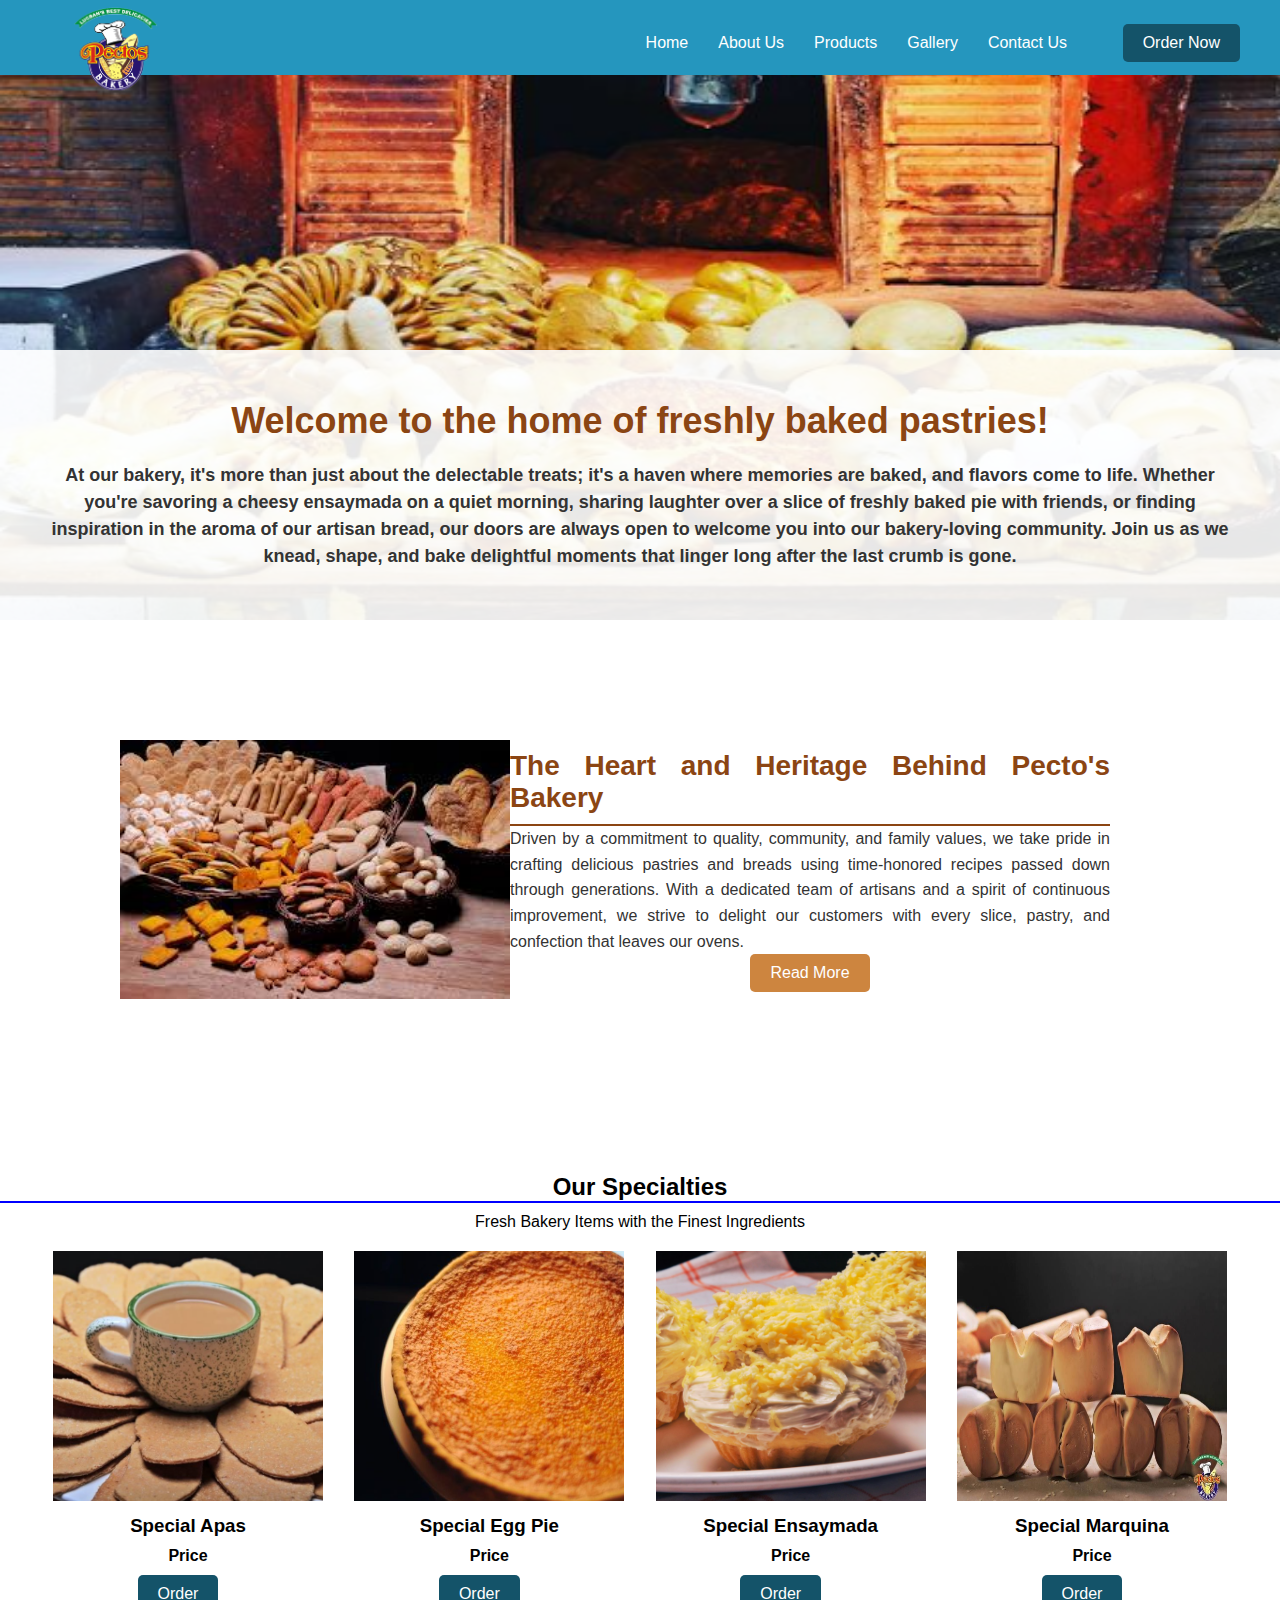
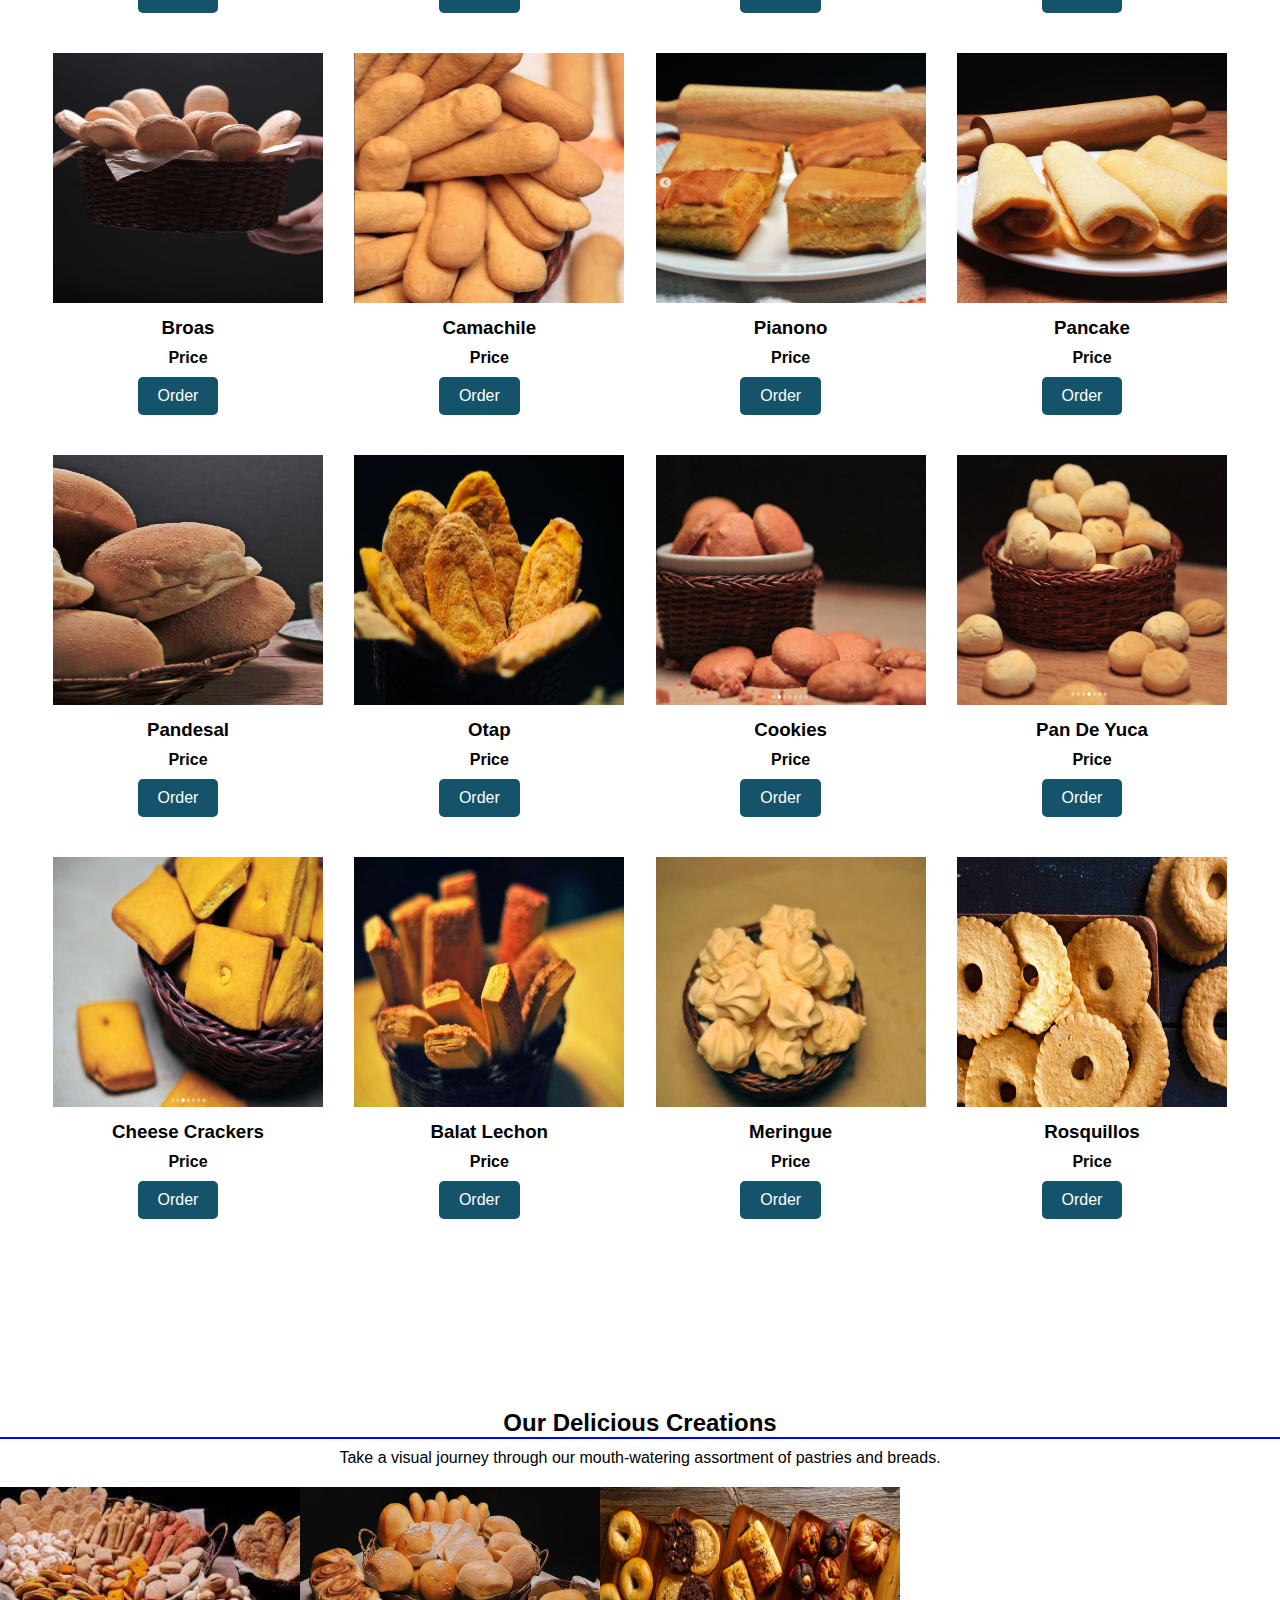
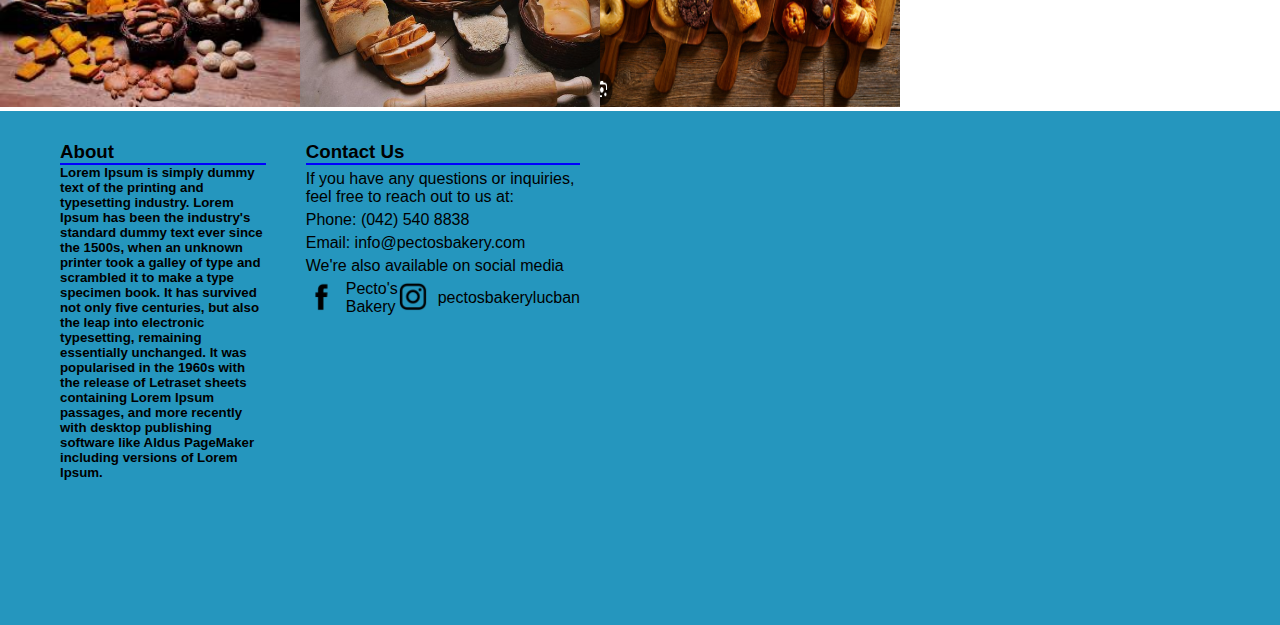
==== index.html @ ceca290e "1st Commit" ====
<!DOCTYPE html>
<html>
    <head>
        <link rel="stylesheet" href="index.css">
        <title>Pecto's Bakery</title>
    </head>

    <body>
        <div id="nav-bar">
            <div class="logo">
                <img src="img/logo.png" alt="logo">
            </div>

            <div class="nav-links">
                <ul class="icons">
                    <li><a href="#">Home</a></li>
                    <li><a href="#">About Us</a></li>
                    <li><a href="#">Products</a></li>
                    <li><a href="#">Gallery</a></li>
                    <li><a href="#">Contact Us</a></li>
                </ul>
            </div>

            <button>Order Now</button>

        </div>

        <div class="background">
            <img src="img/bread-bg.png" alt="front-image">
        </div>

        <div id="welcome">
            <div class="content">
                <h1>Welcome to the home of freshly baked pastries!</h1>
                <h4>At our bakery, it's more than just about the delectable treats; 
                    it's a haven where memories are baked, and flavors come to life. 
                    Whether you're savoring a cheesy ensaymada on a quiet morning, 
                    sharing laughter over a slice of freshly baked pie with friends, 
                    or finding inspiration in the aroma of our artisan bread, our 
                    doors are always open to welcome you into our bakery-loving 
                    community. Join us as we knead, shape, and bake delightful moments 
                    that linger long after the last crumb is gone.
                </h4>
            </div>
        </div>

        <div id="AboutUs">
            <div class="image">
                <img src="img/2image.jpeg">
            </div>

            <div class="message">
                <h1>The Heart and Heritage Behind Pecto's Bakery</h1>
                <p>Driven by a commitment to quality, community, and 
                    family values, we take pride in crafting delicious 
                    pastries and breads using time-honored recipes 
                    passed down through generations. With a dedicated 
                    team of artisans and a spirit of continuous 
                    improvement, we strive to delight our customers 
                    with every slice, pastry, and confection that 
                    leaves our ovens.<p>

                <button>Read More</button>
            </div>
        </div>

        <div id="products">
            <div class="product-header">
                <center><h2>Our Specialties</h2>
                <h4>Fresh Bakery Items with the Finest Ingredients</h4></center>
            </div>

            <div id="items">
                <div class="row1">
                    <div class="item1">
                        <img src="img/Apas.png">
                        <h3>Special Apas</h3>
                        <h4>Price</h4>
                        <button>Order</button>
                    </div>
                    <div class="item2">
                        <img src="img/Egg Pie.png">
                        <h3>Special Egg Pie</h3>
                        <h4>Price</h4>
                        <button>Order</button>
                    </div>
                    <div class="item3">
                        <img src="img/Ensaymada.png">
                        <h3>Special Ensaymada</h3>
                        <h4>Price</h4>
                        <button>Order</button>
                    </div>
                    <div class="item4">
                        <img src="img/Marquina.png">
                        <h3>Special Marquina</h3>
                        <h4>Price</h4>
                        <button>Order</button>
                    </div>
                </div>
                <div class="row2">
                    <div class="item1">
                        <img src="img/Broas.png">
                        <h3>Broas</h3>
                        <h4>Price</h4>
                        <button>Order</button>
                    </div>
                    <div class="item2">
                        <img src="img/Camachile.png">
                        <h3>Camachile</h3>
                        <h4>Price</h4>
                        <button>Order</button>
                    </div>
                    <div class="item3">
                        <img src="img/Pianono.png">
                        <h3>Pianono</h3>
                        <h4>Price</h4>
                        <button>Order</button>
                    </div>
                    <div class="item4">
                        <img src="img/Pancake.png">
                        <h3>Pancake</h3>
                        <h4>Price</h4>
                        <button>Order</button>
                    </div>
                </div>
                <div class="row3">
                    <div class="item1">
                        <img src="img/Pandesal.png">
                        <h3>Pandesal</h3>
                        <h4>Price</h4>
                        <button>Order</button>
                    </div>
                    <div class="item2">
                        <img src="img/biscuit1.png">
                        <h3>Otap</h3>
                        <h4>Price</h4>
                        <button>Order</button>
                    </div>
                    <div class="item3">
                        <img src="img/crackers1.png">
                        <h3>Cookies</h3>
                        <h4>Price</h4>
                        <button>Order</button>
                    </div>
                    <div class="item4">
                        <img src="img/crackers3.png">
                        <h3>Pan De Yuca</h3>
                        <h4>Price</h4>
                        <button>Order</button>
                    </div>
                </div>
                <div class="row4">
                    <div class="item1">
                        <img src="img/crackers2.png">
                        <h3>Cheese Crackers</h3>
                        <h4>Price</h4>
                        <button>Order</button>
                    </div>
                    <div class="item2">
                        <img src="img/crackers4.png">
                        <h3>Balat Lechon</h3>
                        <h4>Price</h4>
                        <button>Order</button>
                    </div>
                    <div class="item3">
                        <img src="img/Meringue.png">
                        <h3>Meringue</h3>
                        <h4>Price</h4>
                        <button>Order</button>
                    </div>
                    <div class="item4">
                        <img src="img/Rosquillos.png">
                        <h3>Rosquillos</h3>
                        <h4>Price</h4>
                        <button>Order</button>
                    </div>
                </div>
            </div>
        </div>

        <div id="gallery">
            <div class="gallery-header">
                <center><h2>Our Delicious Creations</h2>
                <p>Take a visual journey through our mouth-watering assortment of pastries and breads.</p></center>
            </div>

            <div class="categories">
                <div class="buiscuits and crackers">
                    <img src="img/2image.jpeg">
                </div>

                <div class="bread">
                    <img src="img/bread2.png">
                </div>

                <div class="desserts">
                    <img src="img/desserts.png">
                </div>
            </div>
        </div>

        <div id="footer">
            <div class="About">
                <h3>About</h3>
                <h5>Lorem Ipsum is simply dummy text of the printing 
                and typesetting industry. Lorem Ipsum has been the 
                industry's standard dummy text ever since the 1500s, 
                when an unknown printer took a galley of type and 
                scrambled it to make a type specimen book. It has 
                survived not only five centuries, but also the leap 
                into electronic typesetting, remaining essentially 
                unchanged. It was popularised in the 1960s with the 
                release of Letraset sheets containing Lorem Ipsum 
                passages, and more recently with desktop publishing 
                software like Aldus PageMaker including versions of 
                Lorem Ipsum.</h5>
            </div>

            <div class="Contact Us">
                <h3>Contact Us</h3>
                <p>If you have any questions or inquiries, feel 
                    free to reach out to us at:</p>
                <p>Phone: (042) 540 8838</p>
                <p>Email: info@pectosbakery.com</p>
                <p>We're also available on social media</p>

                <div class="social">
                    <a href="https://www.facebook.com/pectosbakery" alt="facebook"><img src="img/facebook icon.png"></a><a href="https://www.facebook.com/pectosbakery">Pecto's Bakery</a></p>
                    <a href="https://www.instagram.com/pectosbakerylucban/?hl=en" alt="instagram"><img src="img/instagram.png"></a> <a href="https://www.instagram.com/pectosbakerylucban/?hl=en">pectosbakerylucban</a></p>
                </div>
            </div>

            <div class="map">
                <iframe src="https://www.google.com/maps/embed?pb=!1m18!1m12!1m3!1d4002.955696627939!2d121.551927338538!3d14.11438869432623!2m3!1f0!2f0!3f0!3m2!1i1024!2i768!4f13.1!3m3!1m2!1s0x33bd53f5f956fd83%3A0xaf7ed935b3c90896!2sPecto&#39;s%20Bakery!5e0!3m2!1sen!2sph!4v1712140628207!5m2!1sen!2sph" width="600" height="450" style="border:0;" allowfullscreen="" loading="lazy" referrerpolicy="no-referrer-when-downgrade"></iframe>
            </div>
        </div>
        
    </body>
</html>
---- index.css ----
* {
    margin: 0;
    padding: 0;
    box-sizing: border-box;
}

body {
    font-family: Arial, sans-serif;
}

/*navigation section*/
#nav-bar {
    position: fixed;
    z-index: 2;
    top: 0;
    width: 100%;
    display: flex;
    justify-content: space-between;
    align-items: center;
    padding: 20px 20px 10px;
    background-color: #2596be;
    height: 75px;
}

.logo {
    position: relative;
    z-index: 1;
}

.logo img {
    width: 90px;
    position: absolute;
    top: 50%;
    transform: translateY(-50%);
    left: 50px;
    padding-top: 10px;
}

.nav-links {
    margin-right: -600px;
}

.icons {
    list-style: none;
    display: flex;
}

.icons a {
    text-decoration: none;
    color: white;
    margin-right: 30px;
}

button {
    padding: 10px 20px;
    margin-right: 20px;
    font-size: 16px;
    background-color: #145369;
    border: none;
    border-radius: 5px;
    color: white;
    cursor: pointer;
    transition: background-color 0.3s ease;
}

button:hover {
    background-color: #041014;
}

/*1st image with its overlay*/
.background img {
    width: 1350px;
    height: 620px;

}

#welcome {
    position: relative;
    z-index: 1;
    padding: 50px;
    background-color: rgba(255, 255, 255, 0.9);
    text-align: center;
    margin-top: -274px;
}

.content h1 {
    font-size: 36px;
    color: #8B4513;
    margin-bottom: 20px;
}

.content h4 {
    font-size: 18px;
    line-height: 1.5;
    color: #333;
}




/*About Us*/
#AboutUs {
    padding: 120px;
    display: flex;
    justify-content: center;
    align-items: center;
}

.message {
    max-width: 600px;
    margin-right: 50px;
    text-align: justify;
}

.message h1 {
    color: #8B4513;
    font-size: 28px;
    border-bottom: 2px solid #8B4513;
    padding-bottom: 10px;
}

.message p {
    font-size: 16px;
    line-height: 1.6;
    color: #333;
}

.message button {
    display: block;
    margin: 0 auto;
    padding: 10px 20px;
    font-size: 16px;
    background-color: #CD853F;
    border: none;
    border-radius: 5px;
    color: white;
    cursor: pointer;
    transition: background-color 0.3s ease;
}

.message button:hover {
    background-color: #A0522D;
}

.image {
    flex: 1;
    text-align: center;
}

.image img {
    width: 100%;
    max-width: 400px;
    height: auto;
}




/* Products */
#products {
    padding: 50px 0;
}

.product-header h2{
    border-bottom: 2px solid blue;
    
}

.product-header h4 {
    padding-top: 10px;
    padding-bottom: 20px;
    font-weight: normal;
}

#items {
    max-width: 1200px;
    margin: 0 auto;
}

.row1, .row2, .row3, .row4 {
    display: flex;
    justify-content: space-between;
    margin-bottom: 40px;
}

.item1, .item2, .item3, .item4 {
    width: 23%;
    text-align: center;
}

.item1 img, .item2 img, .item3 img, .item4 img {
    width: 270px;
    height: 250px;
}

.item1 h3, .item2 h3, .item3 h3, .item4 h3,
.item1 h4, .item2 h4, .item3 h4, .item4 h4,
.item1 button, .item2 button, .item3 button, .item4 button {
    margin-top: 10px;
}

.item1 {
    margin-left: 10px;
}

.item4 {
    margin-right: 10px;
}


/*Gallery*/
.gallery-header {
    padding-top: 100px;
}

.gallery-header h2{
    border-bottom: 2px solid blue;
}

.gallery-header p{
    padding-top: 10px;
    padding-bottom: 20px;
}

.categories {
    display: flex;
}

.categories img {
    width: 300px;
    height: 220px;
}

#footer {
    display: flex;
    justify-content: space-around;
    padding: 30px 60px;
    background-color: #2596be;
    color: black;
    gap: 40px;
}

.About, .Contact {
    width: 50%;
}

.About h3, .Contact h3 {
    border-bottom: 2px solid blue;
}

.Contact p {
    margin: 5px 0;
}

.social {
    display: flex;
    align-items: center;
}

.social img {
    width: 30px;
    margin-right: 10px;
}

.social a {
    text-decoration: none;
    color: black;
}
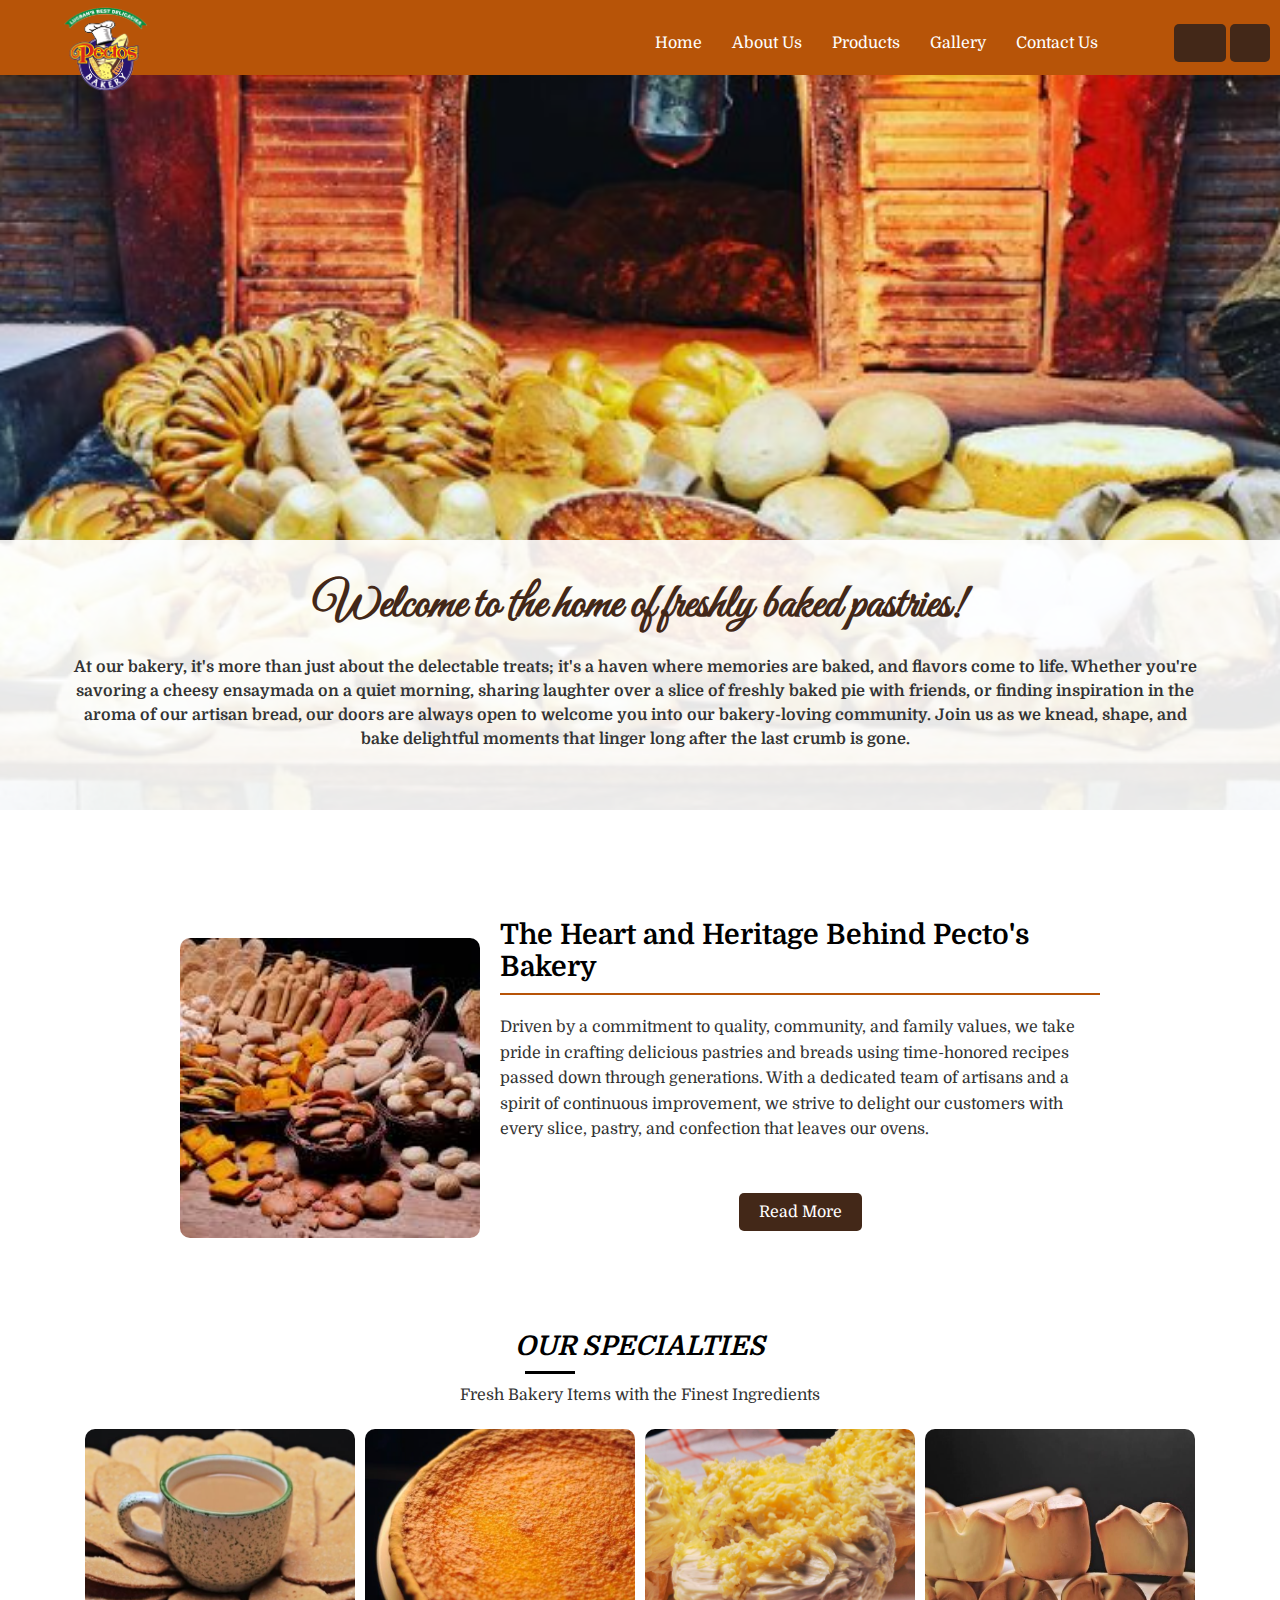
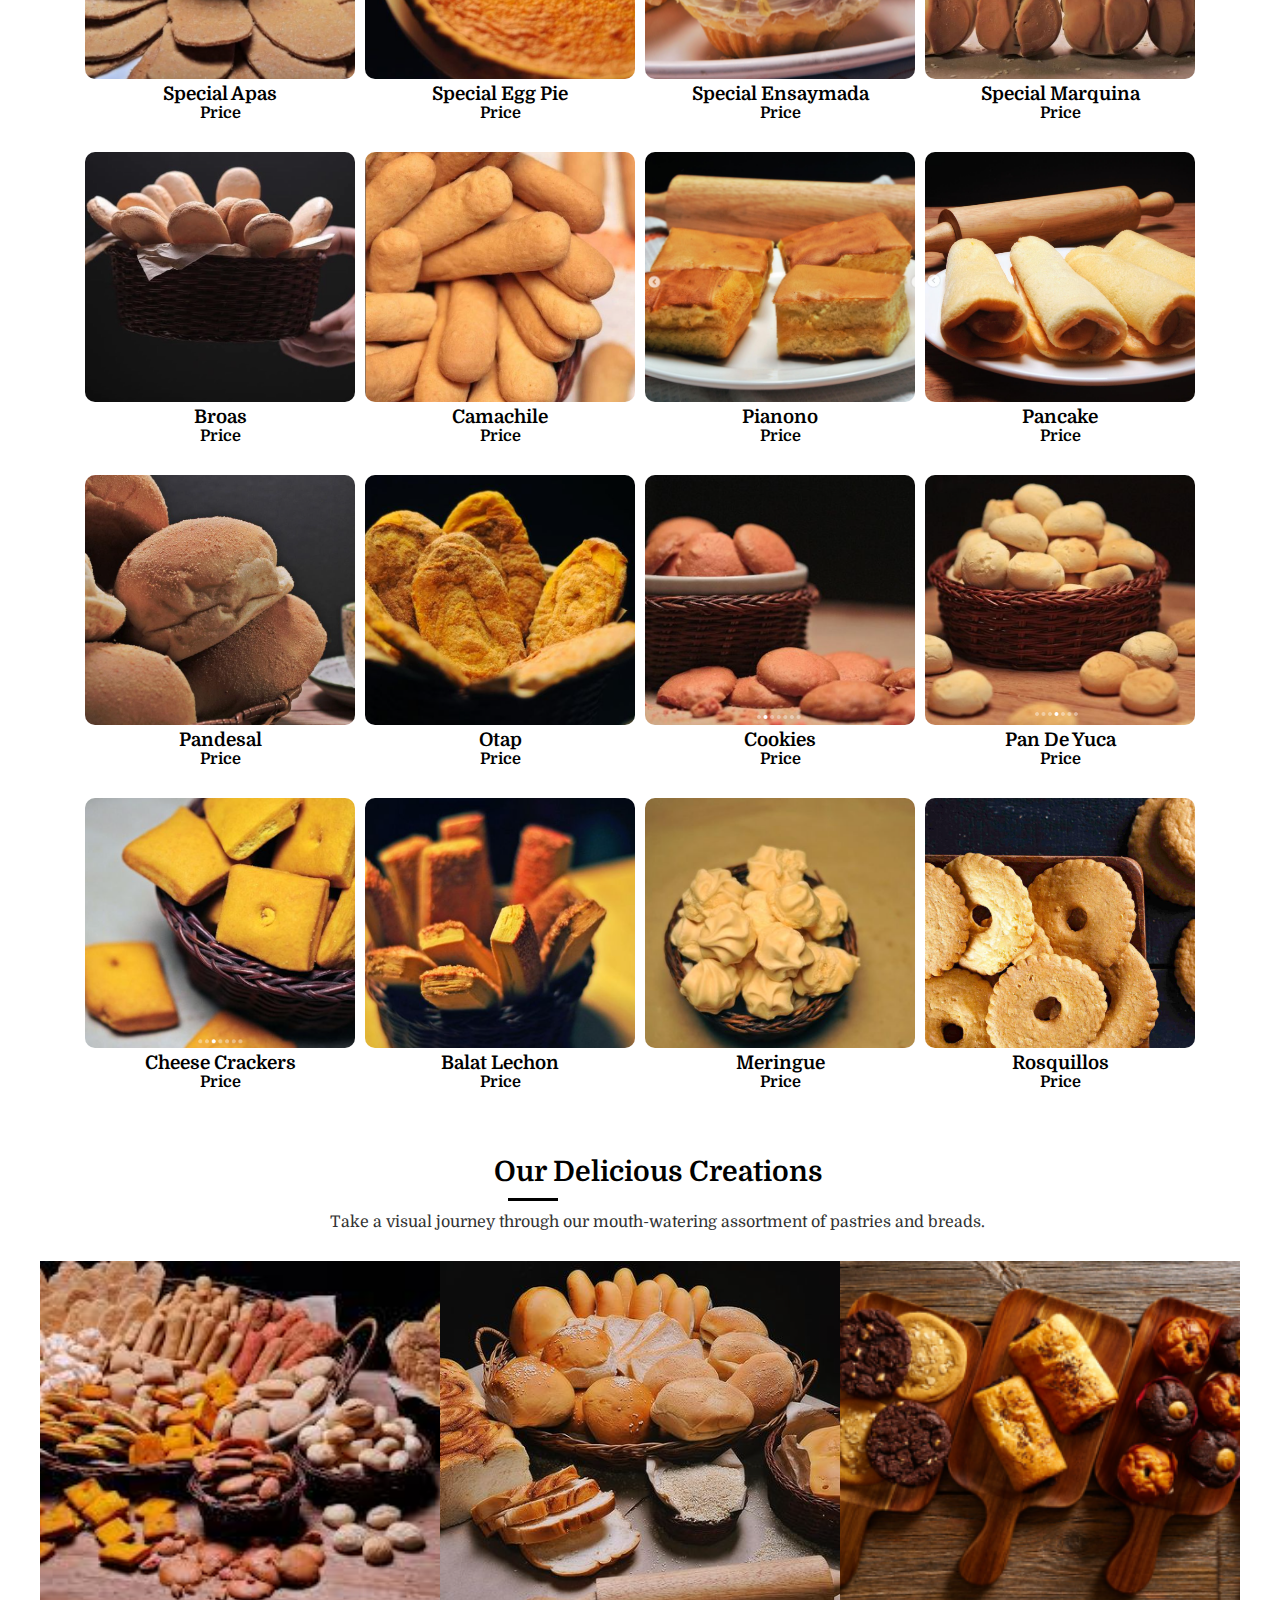
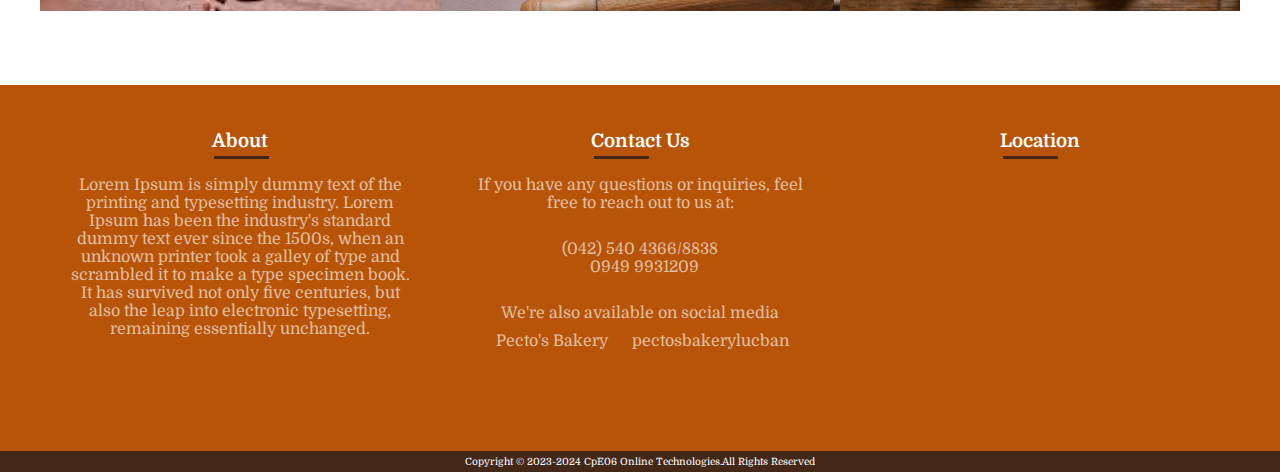
==== commit 282b5ade: "1st js" ====
--- a/index.html
+++ b/index.html
@@ -1,11 +1,30 @@
 <!DOCTYPE html>
 <html>
     <head>
+        <link rel="preconnect" href="https://fonts.googleapis.com">
+        <link rel="preconnect" href="https://fonts.gstatic.com" crossorigin>
+        <link href="https://fonts.googleapis.com/css2?family=Great+Vibes&display=swap" rel="stylesheet">
+        <link href="https://fonts.googleapis.com/css2?family=Domine:wght@400..700&family=Great+Vibes&display=swap" rel="stylesheet">
+        <script src="https://code.jquery.com/jquery-3.7.1.min.js" integrity="sha256-/JqT3SQfawRcv/BIHPThkBvs0OEvtFFmqPF/lYI/Cxo=" crossorigin="anonymous"></script>
+        <script src="main.js"></script>
+        <meta name="viewport" content="width=device-width, initial-scale=1">
+        <link rel="stylesheet" href="https://cdnjs.cloudflare.com/ajax/libs/font-awesome/6.5.2/css/all.min.css" integrity="sha512-SnH5WK+bZxgPHs44uWIX+LLJAJ9/2PkPKZ5QiAj6Ta86w+fsb2TkcmfRyVX3pBnMFcV7oQPJkl9QevSCWr3W6A==" crossorigin="anonymous" referrerpolicy="no-referrer">
         <link rel="stylesheet" href="index.css">
+        <link rel="icon" href="img/logo.png" type="image/x-icon">
         <title>Pecto's Bakery</title>
     </head>
 
     <body>
+        <div id="pop-up-container">
+            <div id="pop-up">
+                <iframe id="Iframe" src="gallery.html" title="gallery-popup"></iframe>
+            </div>
+            
+            <div class="close-button">
+                <i class="fa fa-times"></i>
+            </div>
+        </div>
+
         <div id="nav-bar">
             <div class="logo">
                 <img src="img/logo.png" alt="logo">
@@ -21,8 +40,14 @@
                 </ul>
             </div>
 
-            <button>Order Now</button>
-
+            <div class="buttons">
+                <button>
+                    <i class="fa-solid fa-cart-shopping"></i>
+                </button>
+                <button>
+                    <i class="fa fa-heart"></i>
+                </button>
+            </div>
         </div>
 
         <div class="background">
@@ -45,194 +70,317 @@
         </div>
 
         <div id="AboutUs">
-            <div class="image">
-                <img src="img/2image.jpeg">
-            </div>
-
-            <div class="message">
-                <h1>The Heart and Heritage Behind Pecto's Bakery</h1>
-                <p>Driven by a commitment to quality, community, and 
-                    family values, we take pride in crafting delicious 
-                    pastries and breads using time-honored recipes 
-                    passed down through generations. With a dedicated 
-                    team of artisans and a spirit of continuous 
-                    improvement, we strive to delight our customers 
-                    with every slice, pastry, and confection that 
-                    leaves our ovens.<p>
-
-                <button>Read More</button>
+            <div id="container-about">
+                <div class="image">
+                    <img src="img/2image.jpeg">
+                </div>
+
+                <div class="message">
+                    <h2>The Heart and Heritage Behind Pecto's Bakery</h1>
+                    <p>Driven by a commitment to quality, community, and 
+                        family values, we take pride in crafting delicious 
+                        pastries and breads using time-honored recipes 
+                        passed down through generations. With a dedicated 
+                        team of artisans and a spirit of continuous 
+                        improvement, we strive to delight our customers 
+                        with every slice, pastry, and confection that 
+                        leaves our ovens.<p>
+
+                    <button>Read More</button>
+                </div>
             </div>
         </div>
 
         <div id="products">
             <div class="product-header">
-                <center><h2>Our Specialties</h2>
+                <center><h2><i>OUR SPECIALTIES</i></h2>
                 <h4>Fresh Bakery Items with the Finest Ingredients</h4></center>
             </div>
 
             <div id="items">
-                <div class="row1">
-                    <div class="item1">
+                <ul class="Specialties">
+                    <li>
                         <img src="img/Apas.png">
                         <h3>Special Apas</h3>
                         <h4>Price</h4>
-                        <button>Order</button>
-                    </div>
-                    <div class="item2">
+                        <div class="buttons">
+                            <button>
+                                <i class="fa-solid fa-cart-shopping"></i>
+                            </button>
+                            <button>
+                                <i class="fa fa-heart"></i>
+                            </button>
+                        </div>
+                    </li>
+                    <li>
                         <img src="img/Egg Pie.png">
                         <h3>Special Egg Pie</h3>
                         <h4>Price</h4>
-                        <button>Order</button>
-                    </div>
-                    <div class="item3">
+                        <div class="buttons">
+                            <button>
+                                <i class="fa-solid fa-cart-shopping"></i>
+                            </button>
+                            <button>
+                                <i class="fa fa-heart"></i>
+                            </button>
+                        </div>
+                    </li>
+                    <li>
                         <img src="img/Ensaymada.png">
                         <h3>Special Ensaymada</h3>
                         <h4>Price</h4>
-                        <button>Order</button>
-                    </div>
-                    <div class="item4">
+                        <div class="buttons">
+                            <button>
+                                <i class="fa-solid fa-cart-shopping"></i>
+                            </button>
+                            <button>
+                                <i class="fa fa-heart"></i>
+                            </button>
+                        </div>
+                    </li>
+                    <li>
                         <img src="img/Marquina.png">
                         <h3>Special Marquina</h3>
                         <h4>Price</h4>
-                        <button>Order</button>
-                    </div>
-                </div>
-                <div class="row2">
-                    <div class="item1">
+                        <div class="buttons">
+                            <button>
+                                <i class="fa-solid fa-cart-shopping"></i>
+                            </button>
+                            <button>
+                                <i class="fa fa-heart"></i>
+                            </button>
+                        </div>
+                    </li>
+                    <li>
                         <img src="img/Broas.png">
                         <h3>Broas</h3>
                         <h4>Price</h4>
-                        <button>Order</button>
-                    </div>
-                    <div class="item2">
+                        <div class="buttons">
+                            <button>
+                                <i class="fa-solid fa-cart-shopping"></i>
+                            </button>
+                            <button>
+                                <i class="fa fa-heart"></i>
+                            </button>
+                        </div>
+                    </li>
+                    <li>
                         <img src="img/Camachile.png">
                         <h3>Camachile</h3>
                         <h4>Price</h4>
-                        <button>Order</button>
-                    </div>
-                    <div class="item3">
+                        <div class="buttons">
+                            <button>
+                                <i class="fa-solid fa-cart-shopping"></i>
+                            </button>
+                            <button>
+                                <i class="fa fa-heart"></i>
+                            </button>
+                        </div>
+                    </li>
+                    <li>
                         <img src="img/Pianono.png">
                         <h3>Pianono</h3>
                         <h4>Price</h4>
-                        <button>Order</button>
-                    </div>
-                    <div class="item4">
+                        <div class="buttons">
+                            <button>
+                                <i class="fa-solid fa-cart-shopping"></i>
+                            </button>
+                            <button>
+                                <i class="fa fa-heart"></i>
+                            </button>
+                        </div>
+                    </li>
+                    <li>
                         <img src="img/Pancake.png">
                         <h3>Pancake</h3>
                         <h4>Price</h4>
-                        <button>Order</button>
-                    </div>
-                </div>
-                <div class="row3">
-                    <div class="item1">
+                        <div class="buttons">
+                            <button>
+                                <i class="fa-solid fa-cart-shopping"></i>
+                            </button>
+                            <button>
+                                <i class="fa fa-heart"></i>
+                            </button>
+                        </div>
+                    </li>
+                    <li>
                         <img src="img/Pandesal.png">
                         <h3>Pandesal</h3>
                         <h4>Price</h4>
-                        <button>Order</button>
-                    </div>
-                    <div class="item2">
+                        <div class="buttons">
+                            <button>
+                                <i class="fa-solid fa-cart-shopping"></i>
+                            </button>
+                            <button>
+                                <i class="fa fa-heart"></i>
+                            </button>
+                        </div>
+                    </li>
+                    <li>
                         <img src="img/biscuit1.png">
                         <h3>Otap</h3>
                         <h4>Price</h4>
-                        <button>Order</button>
-                    </div>
-                    <div class="item3">
+                        <div class="buttons">
+                            <button>
+                                <i class="fa-solid fa-cart-shopping"></i>
+                            </button>
+                            <button>
+                                <i class="fa fa-heart"></i>
+                            </button>
+                        </div>
+                    </li>
+                    <li>
                         <img src="img/crackers1.png">
                         <h3>Cookies</h3>
                         <h4>Price</h4>
-                        <button>Order</button>
-                    </div>
-                    <div class="item4">
+                        <div class="buttons">
+                            <button>
+                                <i class="fa-solid fa-cart-shopping"></i>
+                            </button>
+                            <button>
+                                <i class="fa fa-heart"></i>
+                            </button>
+                        </div>
+                    </li>
+                    <li>
                         <img src="img/crackers3.png">
                         <h3>Pan De Yuca</h3>
                         <h4>Price</h4>
-                        <button>Order</button>
-                    </div>
-                </div>
-                <div class="row4">
-                    <div class="item1">
+                        <div class="buttons">
+                            <button>
+                                <i class="fa-solid fa-cart-shopping"></i>
+                            </button>
+                            <button>
+                                <i class="fa fa-heart"></i>
+                            </button>
+                        </div>
+                    </li>
+                    <li>
                         <img src="img/crackers2.png">
                         <h3>Cheese Crackers</h3>
                         <h4>Price</h4>
-                        <button>Order</button>
-                    </div>
-                    <div class="item2">
+                        <div class="buttons">
+                            <button>
+                                <i class="fa-solid fa-cart-shopping"></i>
+                            </button>
+                            <button>
+                                <i class="fa fa-heart"></i>
+                            </button>
+                        </div>
+                    </li>
+                    <li>
                         <img src="img/crackers4.png">
                         <h3>Balat Lechon</h3>
                         <h4>Price</h4>
-                        <button>Order</button>
-                    </div>
-                    <div class="item3">
+                        <div class="buttons">
+                            <button>
+                                <i class="fa-solid fa-cart-shopping"></i>
+                            </button>
+                            <button>
+                                <i class="fa fa-heart"></i>
+                            </button>
+                        </div>
+                    </li>
+                    <li>
                         <img src="img/Meringue.png">
                         <h3>Meringue</h3>
                         <h4>Price</h4>
-                        <button>Order</button>
-                    </div>
-                    <div class="item4">
+                        <div class="buttons">
+                            <button>
+                                <i class="fa-solid fa-cart-shopping"></i>
+                            </button>
+                            <button>
+                                <i class="fa fa-heart"></i>
+                            </button>
+                        </div>
+                    </li>
+                    <li>
                         <img src="img/Rosquillos.png">
                         <h3>Rosquillos</h3>
                         <h4>Price</h4>
-                        <button>Order</button>
-                    </div>
-                </div>
+                        <div class="buttons">
+                            <button>
+                                <i class="fa-solid fa-cart-shopping"></i>
+                            </button>
+                            <button>
+                                <i class="fa fa-heart"></i>
+                            </button>
+                        </div>
+                    </li>
+                </ul>
             </div>
         </div>
 
         <div id="gallery">
             <div class="gallery-header">
-                <center><h2>Our Delicious Creations</h2>
-                <p>Take a visual journey through our mouth-watering assortment of pastries and breads.</p></center>
+                <h2>Our Delicious Creations</h2>
+                <p>Take a visual journey through our mouth-watering assortment of pastries and breads.</p>
             </div>
 
             <div class="categories">
-                <div class="buiscuits and crackers">
-                    <img src="img/2image.jpeg">
-                </div>
-
-                <div class="bread">
-                    <img src="img/bread2.png">
-                </div>
-
-                <div class="desserts">
-                    <img src="img/desserts.png">
-                </div>
+                <ul class="gallery-pictures">
+                    <li id="crackers">
+                        <img src="img/2image.jpeg">
+                        <div class="crackersandbiscuits-overlay">
+                            <a>Biscuits and Crackers</a>
+                        </div>
+                    </li>
+
+                    <li id="bread">
+                        <img src="img/bread2.png">
+                        <div class="bread-overlay">
+                            <a>Breads</a>
+                        </div>
+                    </li>
+
+                    <li id="desserts">
+                        <img src="img/desserts.png">
+                        <div class="dessert-overlay">
+                            <a>Desserts</a>
+                        </div>
+                    </li>
+                </ul>
             </div>
         </div>
 
         <div id="footer">
             <div class="About">
                 <h3>About</h3>
-                <h5>Lorem Ipsum is simply dummy text of the printing 
+                <p>Lorem Ipsum is simply dummy text of the printing 
                 and typesetting industry. Lorem Ipsum has been the 
                 industry's standard dummy text ever since the 1500s, 
                 when an unknown printer took a galley of type and 
                 scrambled it to make a type specimen book. It has 
                 survived not only five centuries, but also the leap 
                 into electronic typesetting, remaining essentially 
-                unchanged. It was popularised in the 1960s with the 
-                release of Letraset sheets containing Lorem Ipsum 
-                passages, and more recently with desktop publishing 
-                software like Aldus PageMaker including versions of 
-                Lorem Ipsum.</h5>
+                unchanged.</p>
             </div>
 
             <div class="Contact Us">
                 <h3>Contact Us</h3>
                 <p>If you have any questions or inquiries, feel 
                     free to reach out to us at:</p>
-                <p>Phone: (042) 540 8838</p>
-                <p>Email: info@pectosbakery.com</p>
+                <pre><p> 
+(042) 540 4366/8838
+  0949 9931209
+               </p></pre>
                 <p>We're also available on social media</p>
 
                 <div class="social">
-                    <a href="https://www.facebook.com/pectosbakery" alt="facebook"><img src="img/facebook icon.png"></a><a href="https://www.facebook.com/pectosbakery">Pecto's Bakery</a></p>
-                    <a href="https://www.instagram.com/pectosbakerylucban/?hl=en" alt="instagram"><img src="img/instagram.png"></a> <a href="https://www.instagram.com/pectosbakerylucban/?hl=en">pectosbakerylucban</a></p>
+                    <a href="https://www.facebook.com/pectosbakery" alt="facebook"><i class="fa-brands fa-facebook"></i></a><a href="https://www.facebook.com/pectosbakery">&nbsp;Pecto's Bakery&nbsp;&nbsp;&nbsp;&nbsp;&nbsp;</a><p></p>
+                    <a href="https://www.instagram.com/pectosbakerylucban/?hl=en" alt="instagram"><i class="fa-brands fa-square-instagram"></i></a> <a href="https://www.instagram.com/pectosbakerylucban/?hl=en">&nbsp;pectosbakerylucban</a><p></p>
                 </div>
             </div>
 
             <div class="map">
+                <h3>Location</h3>
                 <iframe src="https://www.google.com/maps/embed?pb=!1m18!1m12!1m3!1d4002.955696627939!2d121.551927338538!3d14.11438869432623!2m3!1f0!2f0!3f0!3m2!1i1024!2i768!4f13.1!3m3!1m2!1s0x33bd53f5f956fd83%3A0xaf7ed935b3c90896!2sPecto&#39;s%20Bakery!5e0!3m2!1sen!2sph!4v1712140628207!5m2!1sen!2sph" width="600" height="450" style="border:0;" allowfullscreen="" loading="lazy" referrerpolicy="no-referrer-when-downgrade"></iframe>
             </div>
+        </div>
+
+        <div id="copyright">
+            <p>Copyright © 2023-2024 CpE06 Online Technologies.</p>
+            <p>All Rights Reserved</p>
         </div>
         
     </body>
--- a/index.css
+++ b/index.css
@@ -1,24 +1,67 @@
 * {
     margin: 0;
     padding: 0;
-    box-sizing: border-box;
-}
-
-body {
-    font-family: Arial, sans-serif;
+    box-sizing: border-box; 
+    font-family: "Domine", serif;
 }
 
 /*navigation section*/
+/*Gallery Pop-Up*/
+#pop-up-container {
+    display: none;
+    position: fixed;
+    top: 0;
+    left: 0;
+    width: 100%;
+    height: 100%;
+    z-index: 999;
+    background: rgba(0, 0, 0, 0.5);
+}
+#pop-up{
+    position: absolute;
+    top: 50%;
+    left: 50%;
+    transform: translate(-50%, -50%);
+    padding: 20px;
+}
+
+#pop-up > iframe{
+    height: 90vh;
+    width: 190vh;
+}
+
+.close-button > .fa {
+    color: black;
+    background-color: rgba(0, 0, 0, 0);
+    font-size: 25px;
+    padding: 7px;
+    position: absolute;
+    top: 30px;
+    right: 73px;
+}
+
+.close-button {
+    position: relative;
+}
+
+.close-button > .fa:hover {
+    color:white;
+    background-color: red;
+}
+
+
+
+/*Page*/
 #nav-bar {
     position: fixed;
-    z-index: 2;
+    z-index: 2; /*Para laging nasa front sya*/
     top: 0;
     width: 100%;
     display: flex;
     justify-content: space-between;
     align-items: center;
-    padding: 20px 20px 10px;
-    background-color: #2596be;
+    padding: 20px 10px 10px;
+    background-color:#b75408;
     height: 75px;
 }
 
@@ -30,7 +73,6 @@
 .logo img {
     width: 90px;
     position: absolute;
-    top: 50%;
     transform: translateY(-50%);
     left: 50px;
     padding-top: 10px;
@@ -53,9 +95,8 @@
 
 button {
     padding: 10px 20px;
-    margin-right: 20px;
     font-size: 16px;
-    background-color: #145369;
+    background-color: #432818;
     border: none;
     border-radius: 5px;
     color: white;
@@ -67,30 +108,58 @@
     background-color: #041014;
 }
 
+.fa-cart-shopping:before {
+    content: "\f07a";
+}
+.fa-solid {
+    font-weight: 900;
+}
+.fa-solid {
+    font-family: "Font Awesome 6 Free";
+}
+.fa, .fa-solid {
+    -moz-osx-font-smoothing: grayscale;
+    -webkit-font-smoothing: antialiased;
+    display: var(--fa-display, inline-block);
+    font-style: normal;
+    font-variant: normal;
+    line-height: 1;
+    text-rendering: auto;
+}
+
 /*1st image with its overlay*/
 .background img {
-    width: 1350px;
-    height: 620px;
-
+    width: 100%;
+    height: 90vh;
+    object-fit: cover;
 }
 
 #welcome {
     position: relative;
     z-index: 1;
-    padding: 50px;
+    padding: 35px;
     background-color: rgba(255, 255, 255, 0.9);
     text-align: center;
     margin-top: -274px;
+    padding-bottom: 10%;
+}
+
+#welcome > div>h1 {
+    font-size: 300%;
 }
 
 .content h1 {
-    font-size: 36px;
-    color: #8B4513;
+    font-family: "Great Vibes", cursive;
+    color: #432818;
     margin-bottom: 20px;
 }
 
+#welcome > div>h4 {
+    font-size: 100%;
+    padding-left: 30px;
+    padding-right: 40px;
+}
 .content h4 {
-    font-size: 18px;
     line-height: 1.5;
     color: #333;
 }
@@ -99,39 +168,64 @@
 
 
 /*About Us*/
+
+
 #AboutUs {
-    padding: 120px;
+    padding: 10px;
     display: flex;
     justify-content: center;
     align-items: center;
+}
+
+#container-about {
+    gap: 20px;
+    flex-wrap: wrap;
+    display: flex;
+    align-items: center;
+    justify-content: center;
+    margin-bottom: 30px;
+    text-align: start;
+    padding: 30px;
+}
+
+.image {
+    flex: 1;
+    text-align: center;
+}
+
+.image img {
+    width:300px;
+    height: 300px;
+    object-fit: cover;
+    border-radius: 10px;
 }
 
 .message {
     max-width: 600px;
-    margin-right: 50px;
-    text-align: justify;
-}
-
-.message h1 {
-    color: #8B4513;
+}
+
+.message h2 {
+    color: black;
     font-size: 28px;
-    border-bottom: 2px solid #8B4513;
+    border-bottom: 2px solid #b75408;
     padding-bottom: 10px;
+    
 }
 
 .message p {
     font-size: 16px;
     line-height: 1.6;
     color: #333;
+    padding-bottom: 30px;
+    padding-top: 20px;
 }
 
 .message button {
     display: block;
-    margin: 0 auto;
+    margin:auto;
     padding: 10px 20px;
     font-size: 16px;
-    background-color: #CD853F;
-    border: none;
+    background-color: #432818;  
     border-radius: 5px;
     color: white;
     cursor: pointer;
@@ -139,37 +233,38 @@
 }
 
 .message button:hover {
-    background-color: #A0522D;
-}
-
-.image {
-    flex: 1;
-    text-align: center;
-}
-
-.image img {
-    width: 100%;
-    max-width: 400px;
-    height: auto;
-}
+    background-color: black
+}
+
+
 
 
 
 
 /* Products */
-#products {
-    padding: 50px 0;
-}
-
-.product-header h2{
-    border-bottom: 2px solid blue;
-    
+/*Settings for the small line at the bottom*/
+.product-header h2 {
+    font-size: 27px;
+    padding-bottom: 5px;
+    color: black;
+    position: relative;
+}
+.product-header h2::before{
+content: "";
+display:block;
+width: 50px;
+height: 3px;
+background: black;
+position: absolute;
+bottom: -8px;
+left: 41%;
 }
 
 .product-header h4 {
-    padding-top: 10px;
+    padding-top: 20px;
     padding-bottom: 20px;
     font-weight: normal;
+    color: #333;
 }
 
 #items {
@@ -177,79 +272,210 @@
     margin: 0 auto;
 }
 
-.row1, .row2, .row3, .row4 {
-    display: flex;
-    justify-content: space-between;
+
+.Specialties{
+    flex-wrap: wrap;
+    width: 100%;
+    align-items: center;
+    list-style: none;
+    display: flex;
     margin-bottom: 40px;
-}
-
-.item1, .item2, .item3, .item4 {
-    width: 23%;
+    justify-content: center;
+}
+
+#items li {
     text-align: center;
 }
 
-.item1 img, .item2 img, .item3 img, .item4 img {
+#items img {
     width: 270px;
     height: 250px;
-}
-
-.item1 h3, .item2 h3, .item3 h3, .item4 h3,
-.item1 h4, .item2 h4, .item3 h4, .item4 h4,
-.item1 button, .item2 button, .item3 button, .item4 button {
-    margin-top: 10px;
-}
-
-.item1 {
-    margin-left: 10px;
-}
-
-.item4 {
-    margin-right: 10px;
-}
+    object-fit: cover;
+    border-radius: 10px;
+}
+
+.Specialties li {
+    padding: 5px;
+    position: relative;
+    display: inline-block;
+}
+
+.Specialties>li:hover img {
+    box-shadow: 0 0 10px rgba(0, 0, 0, 0.864);
+}
+
+.Specialties>li:hover .buttons {
+    opacity: 1;
+}
+.Specialties>li>.buttons {
+    width: 100%;
+    position: absolute;
+    top: 70%;
+    left: 50%;
+    transform: translate(-50%, -120%);
+    padding: 0 20px;
+    border: none;
+    opacity: 0;
+    cursor: pointer;
+    transition: opacity 0.3s ease;
+    z-index: 1;
+}
+
+button:hover {
+    background-color: #ffe6a7;
+    color: #b75408;
+}
+
+.Specialties h4 {
+    margin-bottom: 20px;
+}
+
+
+
+
 
 
 /*Gallery*/
 .gallery-header {
-    padding-top: 100px;
-}
-
-.gallery-header h2{
-    border-bottom: 2px solid blue;
+    padding-left: 35px;
+    text-align: center;
+}
+/*Settings for the small line at the bottom*/
+.gallery-header h2 {
+    font-size: 28px;
+    padding-bottom: 5px;
+    color: black;
+    position: relative;
+}
+.gallery-header h2::before{
+content: "";
+display:block;
+width: 50px;
+height: 3px;
+background: black;
+position: absolute;
+bottom: -8px;
+left: 38%;
 }
 
 .gallery-header p{
-    padding-top: 10px;
-    padding-bottom: 20px;
+    color: #333;
+    padding-top: 20px;
+    padding-bottom: 30px;
 }
 
 .categories {
     display: flex;
+    align-items: center;
+    justify-content: center;
+    margin: 0 auto;
+    padding-bottom: 40px;
+}
+
+.categories ul {
+    list-style: none;
+    flex-wrap: wrap;
+    position: relative;
+}
+
+.categories li {
+    position: relative;
 }
 
 .categories img {
-    width: 300px;
-    height: 220px;
-}
-
+    width: 400px;
+    height: 350px;
+    object-fit: cover;
+    margin-bottom: 30px;
+}
+
+.gallery-pictures {
+    display: flex;
+    justify-content: space-around;
+    list-style: none;
+}
+
+/*for overlay*/
+.categories li:hover::after {
+    background-color: rgba(0, 0, 0, 0.733);
+}
+.categories li::after {
+    content: "";
+    position: absolute;
+    top: 0;
+    left: 0;
+    width: 400px;
+    height: 350px;
+    background-color: rgba(0, 0, 0, 0);
+    transition: all 0.3s ease;
+    -webkit-transition: all 0.3s ease;
+}
+
+.categories li:hover a {
+    opacity: 1;
+}
+.gallery-pictures>li>div>a {
+    font-size: 150%;
+}
+.categories a {
+    position: absolute;
+    z-index: 1;
+    top: 50%;
+    left: 50%;
+    transform: translate(-50%, -50%);
+    color: white;
+    text-align: center;
+    opacity: 0;
+    transition: opacity 0.3s ease;
+    text-decoration: none;
+}
+
+
+
+/*Footer*/
 #footer {
     display: flex;
+    flex-wrap: wrap;
     justify-content: space-around;
     padding: 30px 60px;
-    background-color: #2596be;
-    color: black;
+    color: white;
+    background-color: #b75408;
+    color: rgb (225 225 225);
     gap: 40px;
-}
-
-.About, .Contact {
-    width: 50%;
-}
-
-.About h3, .Contact h3 {
-    border-bottom: 2px solid blue;
-}
-
-.Contact p {
+    text-align: center;
+}
+
+#footer > div {
+    display: flex;
+    flex-direction: column;
+    align-items: center;
+}
+
+.About, .Contact, .map iframe {
+    width: 350px;
+    height: 250px;
+}
+
+.About h3, .Contact h3, .map h3 {
+    font-weight: 900;
+    padding-top: 15px;
+    margin-bottom: 20px;
+    position: relative;
+}
+.About h3::before, .Contact h3::before, .map h3::before {
+    content: "";
+    display:block;
+    width: 55px;
+    height: 3px;
+    background: #432818;
+    position: absolute;
+    bottom: -8px;
+    left: 4%;
+}
+
+.Contact p, .About p{
     margin: 5px 0;
+    color: #ffffffa1;
 }
 
 .social {
@@ -257,12 +483,20 @@
     align-items: center;
 }
 
-.social img {
-    width: 30px;
-    margin-right: 10px;
-}
-
 .social a {
+    margin-top: 5px;
     text-decoration: none;
-    color: black;
-}
+    color: #ffffffa1;
+}
+
+
+
+
+#copyright {
+    display: flex;
+    justify-content: center;
+    padding: 5px 100px;
+    background-color: #432818;
+    color: white;
+    font-size: x-small;
+}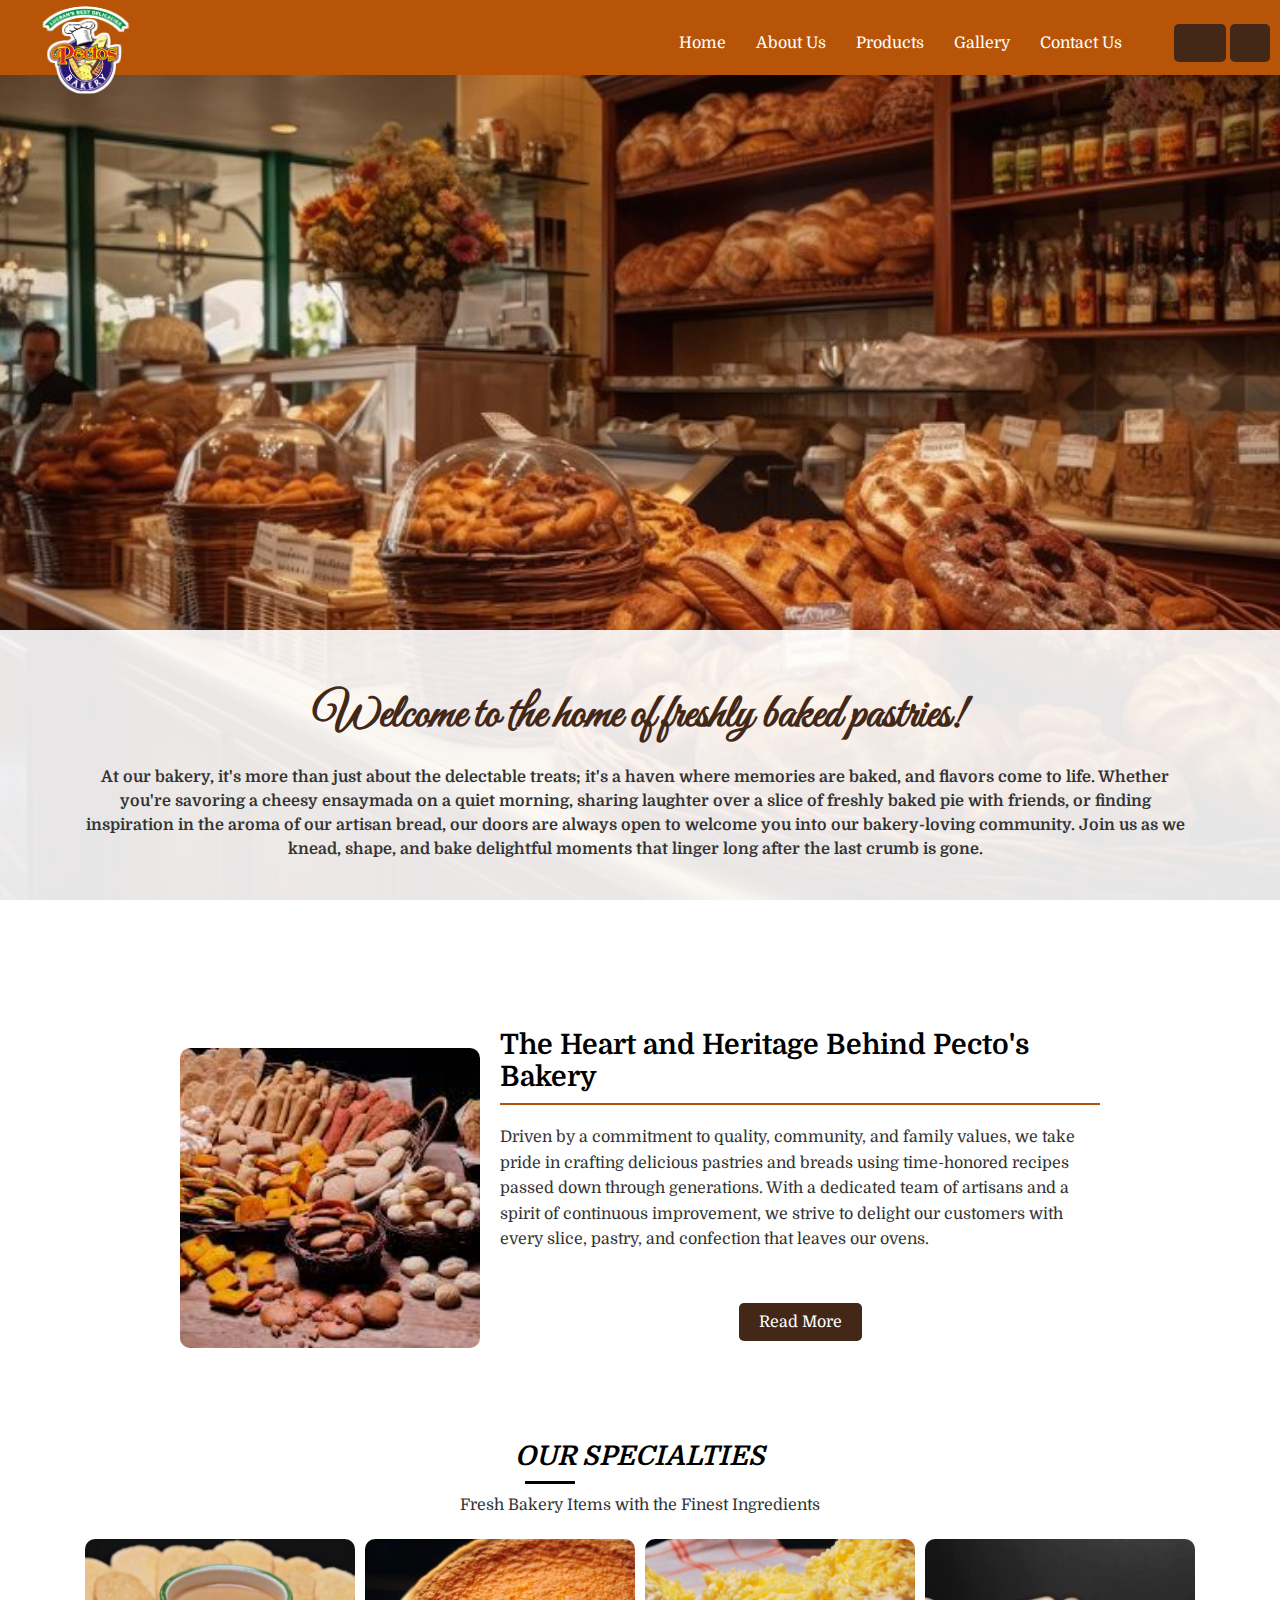
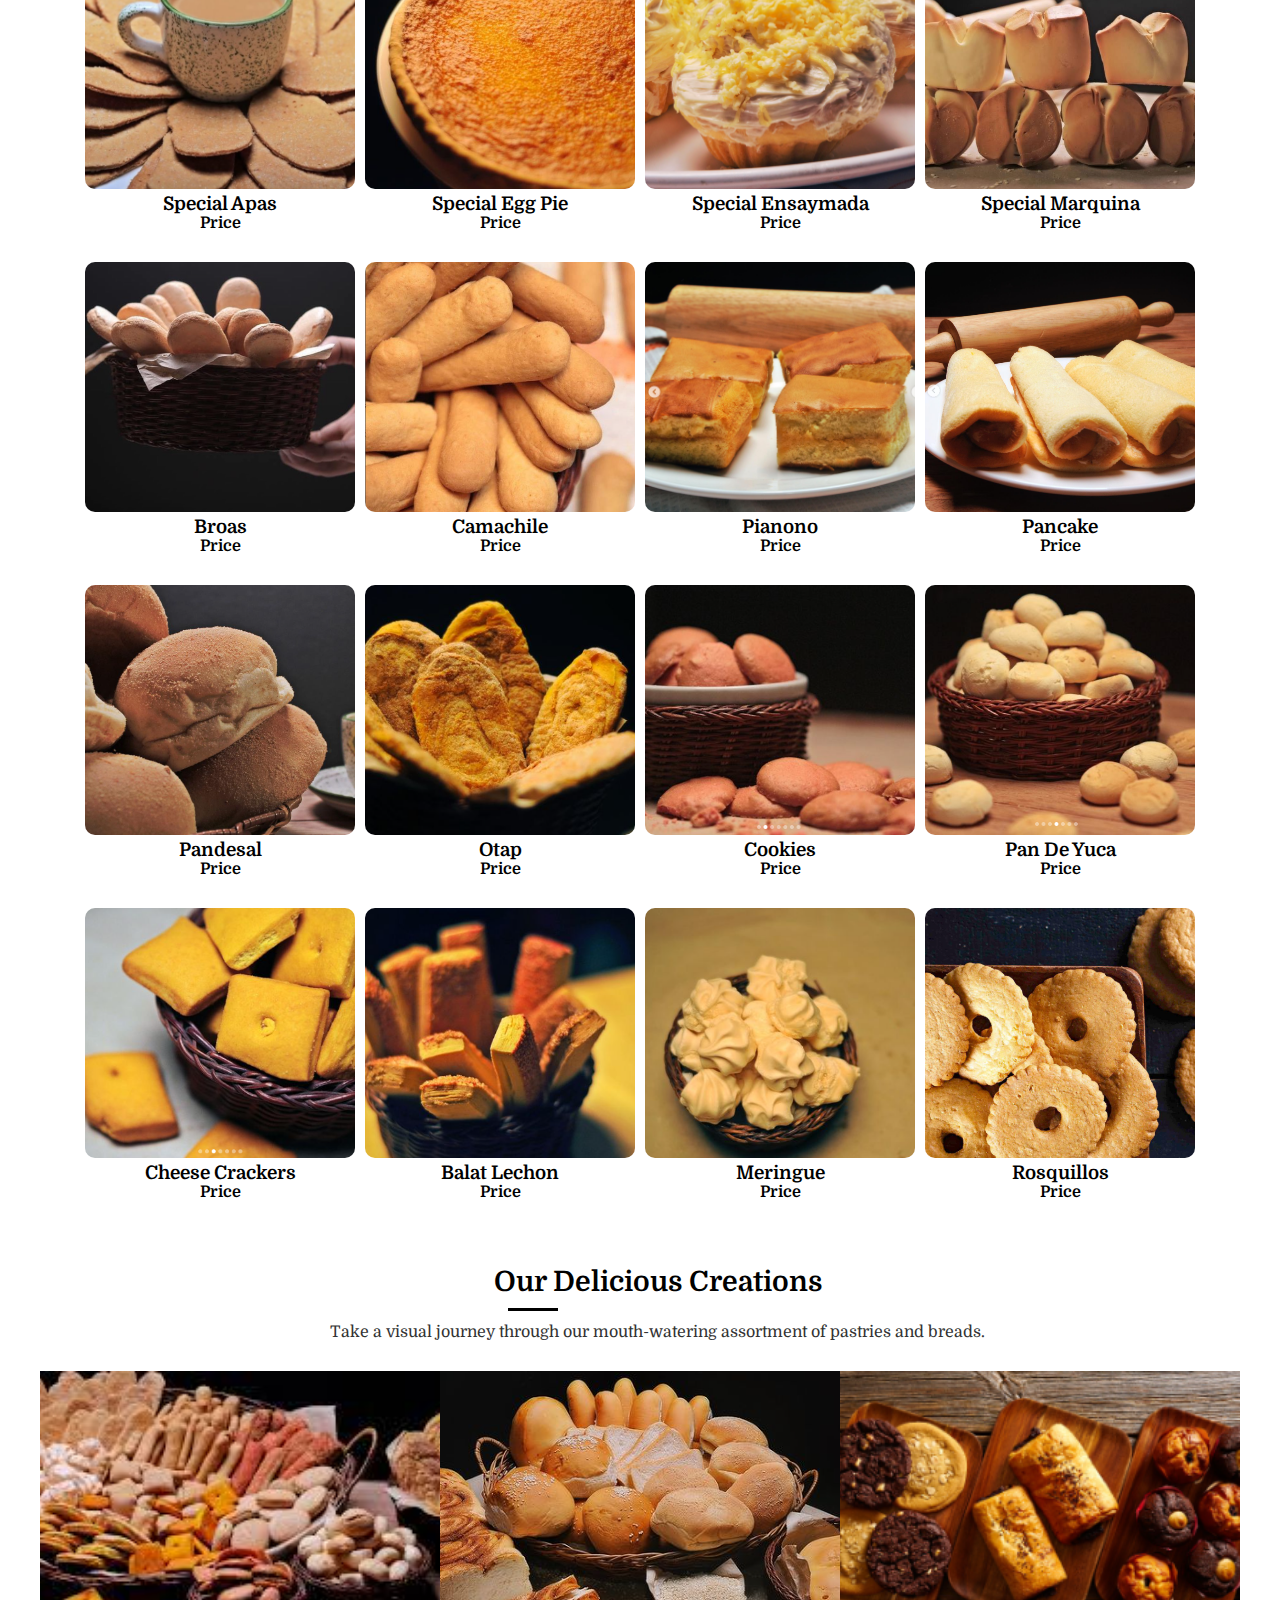
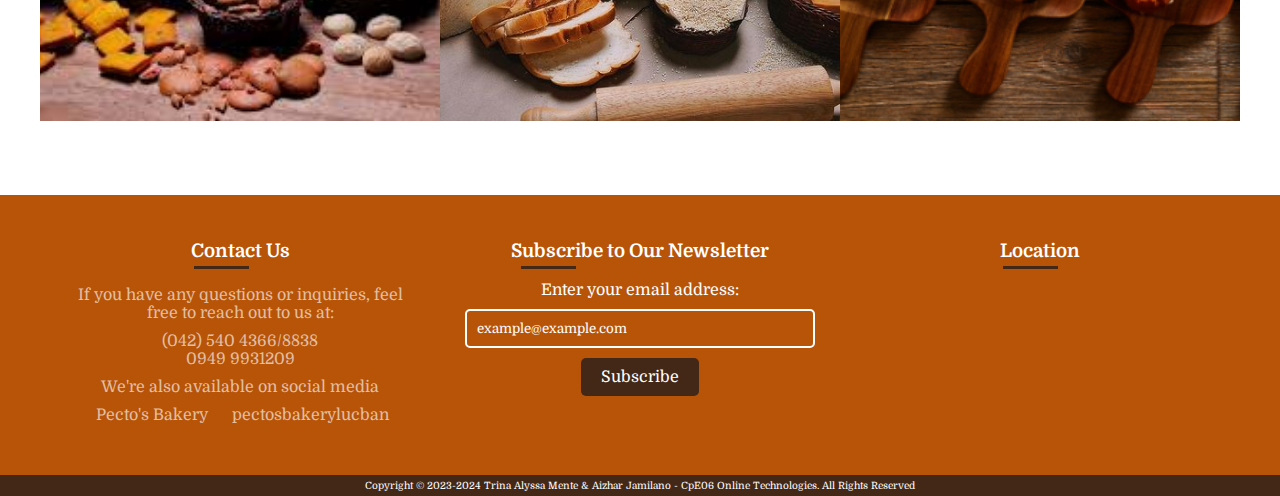
==== commit f67654e5: "malapit na" ====
--- a/index.html
+++ b/index.html
@@ -25,33 +25,51 @@
             </div>
         </div>
 
+        <div id="scroll-top">
+            <div id="arrow-up">
+                <i class="fa fa-arrow-circle-up"></i>
+            </div>
+        </div>
+
         <div id="nav-bar">
-            <div class="logo">
-                <img src="img/logo.png" alt="logo">
-            </div>
-
-            <div class="nav-links">
-                <ul class="icons">
-                    <li><a href="#">Home</a></li>
-                    <li><a href="#">About Us</a></li>
-                    <li><a href="#">Products</a></li>
-                    <li><a href="#">Gallery</a></li>
-                    <li><a href="#">Contact Us</a></li>
-                </ul>
-            </div>
+            <nav class="main-nav hamburger-menu">
+				<div id="main_menu">
+					<input id="menu-toggle" type="checkbox" />
+					<label class='menu-button-container' for="menu-toggle">
+						<div class='menu-button'>
+
+                        </div>
+						<span></span>
+					</label>
+
+                    <div class="logo">
+                        <img src="img/logo.png" alt="logo">
+                    </div>
+
+                    <div class="nav-links">
+                        <ul class="icons">
+                            <li><a id="Home">Home</a></li>
+                            <li><a id="About-us">About Us</a></li>
+                            <li><a id="Product">Products</a></li>
+                            <li><a id="Gallery">Gallery</a></li>
+                            <li><a id="Contact-us">Contact Us</a></li>
+                        </ul>
+                    </div>
+                </div>
+            </nav>
 
             <div class="buttons">
-                <button>
+                <button class="cart">
                     <i class="fa-solid fa-cart-shopping"></i>
                 </button>
-                <button>
+                <button class="fav">
                     <i class="fa fa-heart"></i>
                 </button>
             </div>
         </div>
 
         <div class="background">
-            <img src="img/bread-bg.png" alt="front-image">
+            <img src="img/Bg.jpg" alt="front-image">
         </div>
 
         <div id="welcome">
@@ -86,7 +104,7 @@
                         with every slice, pastry, and confection that 
                         leaves our ovens.<p>
 
-                    <button>Read More</button>
+                    <button id="ReadMore">Read More</button>
                 </div>
             </div>
         </div>
@@ -344,32 +362,30 @@
         </div>
 
         <div id="footer">
-            <div class="About">
-                <h3>About</h3>
-                <p>Lorem Ipsum is simply dummy text of the printing 
-                and typesetting industry. Lorem Ipsum has been the 
-                industry's standard dummy text ever since the 1500s, 
-                when an unknown printer took a galley of type and 
-                scrambled it to make a type specimen book. It has 
-                survived not only five centuries, but also the leap 
-                into electronic typesetting, remaining essentially 
-                unchanged.</p>
-            </div>
-
+            
             <div class="Contact Us">
                 <h3>Contact Us</h3>
                 <p>If you have any questions or inquiries, feel 
                     free to reach out to us at:</p>
-                <pre><p> 
-(042) 540 4366/8838
-  0949 9931209
-               </p></pre>
+                <p id="number"> 
+                    (042) 540 4366/8838<br>
+                    0949 9931209
+                </p>
                 <p>We're also available on social media</p>
-
-                <div class="social">
-                    <a href="https://www.facebook.com/pectosbakery" alt="facebook"><i class="fa-brands fa-facebook"></i></a><a href="https://www.facebook.com/pectosbakery">&nbsp;Pecto's Bakery&nbsp;&nbsp;&nbsp;&nbsp;&nbsp;</a><p></p>
-                    <a href="https://www.instagram.com/pectosbakerylucban/?hl=en" alt="instagram"><i class="fa-brands fa-square-instagram"></i></a> <a href="https://www.instagram.com/pectosbakerylucban/?hl=en">&nbsp;pectosbakerylucban</a><p></p>
+                    
+                    <div class="social">
+                        <a href="https://www.facebook.com/pectosbakery" alt="facebook"><i class="fa-brands fa-facebook"></i></a><a href="https://www.facebook.com/pectosbakery">&nbsp;Pecto's Bakery&nbsp;&nbsp;&nbsp;&nbsp;&nbsp;</a><p></p>
+                        <a href="https://www.instagram.com/pectosbakerylucban/?hl=en" alt="instagram"><i class="fa-brands fa-square-instagram"></i></a> <a href="https://www.instagram.com/pectosbakerylucban/?hl=en">&nbsp;pectosbakerylucban</a><p></p>
+                    </div>
                 </div>
+                
+            <div class="About">
+                <h3>Subscribe to Our Newsletter</h3>
+                <form action="#" method="post">
+                    <label for="email">Enter your email address:</label>
+                    <input type="email" id="email" name="email" placeholder="example@example.com" required>
+                    <input type="submit" value="Subscribe">
+                </form>
             </div>
 
             <div class="map">
@@ -379,8 +395,7 @@
         </div>
 
         <div id="copyright">
-            <p>Copyright © 2023-2024 CpE06 Online Technologies.</p>
-            <p>All Rights Reserved</p>
+            <p>Copyright © 2023-2024 Trina Alyssa Mente & Aizhar Jamilano - CpE06 Online Technologies. All Rights Reserved</p>
         </div>
         
     </body>
--- a/index.css
+++ b/index.css
@@ -49,9 +49,47 @@
     background-color: red;
 }
 
-
+#scroll-top {
+    display: inline ;
+    position: fixed;
+    top: 0;
+    left: 0;
+    z-index: 6;
+
+}
+
+#scroll-top > #arrow-up{
+    position: relative;
+    z-index: 10000000000;
+    cursor: pointer;
+}
+
+#scroll-top > #arrow-up > .fa{
+    color: black;
+    font-size: 25px;
+    padding: 7px;
+    position: absolute;
+    top: 90vh;
+    right: 10px;
+}
 
 /*Page*/
+/*navigation section*/
+.main-nav {
+    width: calc(100% - 118px);
+}
+
+
+.main-nav > div {
+    display: flex;
+    justify-content: space-between;
+}
+
+.icons {
+    display: absolute;
+    right: 0;
+}
+
 #nav-bar {
     position: fixed;
     z-index: 2; /*Para laging nasa front sya*/
@@ -65,6 +103,18 @@
     height: 75px;
 }
 
+#menu-toggle {
+    display: none;
+}
+
+.menu-button-container{
+    display: none;
+}
+
+.icons > li > a {
+    cursor: pointer;
+}
+
 .logo {
     position: relative;
     z-index: 1;
@@ -73,13 +123,16 @@
 .logo img {
     width: 90px;
     position: absolute;
+    top: 10px;
     transform: translateY(-50%);
-    left: 50px;
+    left: 30px;
     padding-top: 10px;
+    filter: drop-shadow(2px 0 0 white)         drop-shadow(0 2px 0 white)        drop-shadow(-2px 0 0 white)         drop-shadow(0 -2px 0 white);
+    -webkit-filter: drop-shadow(2px 0 0 white)         drop-shadow(0 2px 0 white)        drop-shadow(-2px 0 0 white)         drop-shadow(0 -2px 0 white);
 }
 
 .nav-links {
-    margin-right: -600px;
+    display: flex;
 }
 
 .icons {
@@ -93,7 +146,11 @@
     margin-right: 30px;
 }
 
-button {
+.icons a:hover {
+    color: #ffe6a7;
+}
+
+button, input[type="submit"] {
     padding: 10px 20px;
     font-size: 16px;
     background-color: #432818;
@@ -104,8 +161,9 @@
     transition: background-color 0.3s ease;
 }
 
-button:hover {
-    background-color: #041014;
+button:hover, input[type="submit"]:hover {
+    background-color: #ffe6a7;
+    color:#b75408;
 }
 
 .fa-cart-shopping:before {
@@ -130,14 +188,14 @@
 /*1st image with its overlay*/
 .background img {
     width: 100%;
-    height: 90vh;
-    object-fit: cover;
+    height: 100vh;
+    object-fit: cover; /*Crop the image to cover the container*/
 }
 
 #welcome {
     position: relative;
     z-index: 1;
-    padding: 35px;
+    padding: 55px;
     background-color: rgba(255, 255, 255, 0.9);
     text-align: center;
     margin-top: -274px;
@@ -148,17 +206,19 @@
     font-size: 300%;
 }
 
-.content h1 {
-    font-family: "Great Vibes", cursive;
-    color: #432818;
-    margin-bottom: 20px;
-}
-
 #welcome > div>h4 {
     font-size: 100%;
     padding-left: 30px;
     padding-right: 40px;
 }
+
+.content h1 {
+    font-family: "Great Vibes", cursive;
+    font-size: 66px;
+    color: #432818;
+    margin-bottom: 20px;
+}
+
 .content h4 {
     line-height: 1.5;
     color: #333;
@@ -437,7 +497,7 @@
     display: flex;
     flex-wrap: wrap;
     justify-content: space-around;
-    padding: 30px 60px;
+    padding: 30px 60px 0 60px;
     color: white;
     background-color: #b75408;
     color: rgb (225 225 225);
@@ -451,9 +511,14 @@
     align-items: center;
 }
 
-.About, .Contact, .map iframe {
+.About, .Contact {
     width: 350px;
     height: 250px;
+}
+
+.map iframe {
+    width: 350px;
+    height: 150px;
 }
 
 .About h3, .Contact h3, .map h3 {
@@ -473,7 +538,22 @@
     left: 4%;
 }
 
-.Contact p, .About p{
+input[type="email"] {
+    background-color: transparent;
+    width: 100%;
+    padding: 10px;
+    margin-bottom: 10px;
+    margin-top: 10px;
+    border: 2px solid white;
+    border-radius: 5px;
+    box-sizing: border-box;
+}
+
+input[type="email"]::placeholder{
+    color: white;
+}
+
+.Contact p{
     margin: 5px 0;
     color: #ffffffa1;
 }
@@ -499,4 +579,205 @@
     background-color: #432818;
     color: white;
     font-size: x-small;
-}+}
+
+
+
+
+/*MEDIA QUERIES*/
+@media screen and (max-width: 1173px) {
+    .nav-links {
+        margin: 0;
+        
+    }
+    .background img {
+        margin-top: 30px;
+    }
+    #nav-bar {
+        padding: 20px 10px 10px;
+        display: relative;
+
+    }
+    
+    #nav-bar .logo img {
+        margin-top: 10px;
+    }
+    
+    
+}
+
+@media screen and (max-width: 768px) {
+    .logo {
+        margin-left: 30px;
+        margin-bottom: -80px;
+    }
+    .nav-links>ul{
+        flex-direction: column;
+    }
+    .nav-links>ul>li{
+        padding: 5px;
+    }
+
+    .main-nav {
+        flex-direction: column;
+    }
+
+    #main_menu {
+        display: flex;
+        flex-direction: column;
+    }
+    /*1st image with its overlay*/
+    #nav-bar .nav-links{
+        
+        flex-direction: column;
+    }
+    .icons {
+        padding: 10px;
+        width: 100%;
+    }   
+    #nav-bar {
+        height: auto;
+        align-items: start
+    }
+
+    #header {
+        height: auto;
+        padding: 20px;
+    }
+
+
+    .first_list a{
+        font-size: 80%;
+    }
+
+    #main_menu > .nav-links {
+        display: flex;
+        flex-direction: column;
+        flex-wrap: wrap;
+        gap: 20px;
+    }
+
+    #main_menu  {
+        align-items: flex-start;
+    }
+    .menu-logo-burgir > #toggle {
+        display: flex;
+        flex-direction: row;
+        justify-content: space-between;
+        visibility: visible;
+    }
+    .first_list:hover.first_list ul {
+        visibility: visible;
+        position:relative;
+    
+    }
+    .with_dropdown ul {
+        position: absolute;
+        top: 0;
+    }
+    .nav-links {
+        padding-top: 10px;
+    }
+    #menu-toggle {
+        opacity: 0;
+    }
+    
+
+    .menu-button-container {
+        display: flex; 
+        align-items: center;  
+        position: absolute;
+        top: 22px;
+        left: 3%;
+        width: 26px;
+        height: 26px;
+        cursor: pointer;
+        margin-left: 10px;
+    }
+    
+    .menu-button-container > span,
+    .menu-button-container > span::before,
+    .menu-button-container > span::after {
+        display: block;
+        position: absolute;
+        width: 100%;
+        height: 3px;
+        background-color: #ffffff;
+        transition: 0.3s;
+    }
+    .menu-button-container > span::before {
+        content: '';
+        top: -8px;
+    }
+    .menu-button-container > span::after {
+        content: '';
+        top: 8px;
+    }
+    
+    .nav-links {
+        height: 0;
+        opacity: 0;
+        overflow: hidden;
+        transition: 0.3s;
+    }
+
+    #menu-toggle:checked ~ .menu-button-container > span {
+        transform: rotate(45deg);
+    }
+    
+    #menu-toggle:checked ~ .menu-button-container > span::before {
+        top: 0;
+        transform: rotate(0);
+    }
+    
+    #menu-toggle:checked ~ .menu-button-container > span::after {
+        top: 0;
+        transform: rotate(90deg);
+    }
+    
+    #menu-toggle:checked ~ .nav-links {
+        height: 100%;
+        margin-top: 150px;
+        opacity: 1;
+    }
+}
+@media screen and (max-width: 592px) {
+    .buttons{
+        display: flex;
+        flex-direction: row;
+        justify-content: center;
+        gap: 10px;
+    }
+
+    .buttons button {
+        padding: 10px 15px;
+    }
+    
+    .map iframe,
+    .gallery-pictures>li,
+    .gallery-pictures>li>*,
+    .gallery-pictures>li::after,
+    #nav-bar,
+    #AboutUs * {
+        width: 100%;
+    }
+}
+@media screen and (max-width: 425px) {
+    body {
+        font-size: 14px;
+        width: 100%;
+    }
+    .specialties {
+        flex-direction: column;
+    }
+    .specialties li {
+        width: 100%;
+    }
+
+}
+@media screen and (max-width: 311px) {
+    .About{
+        margin-bottom: 170px;
+    }
+
+}
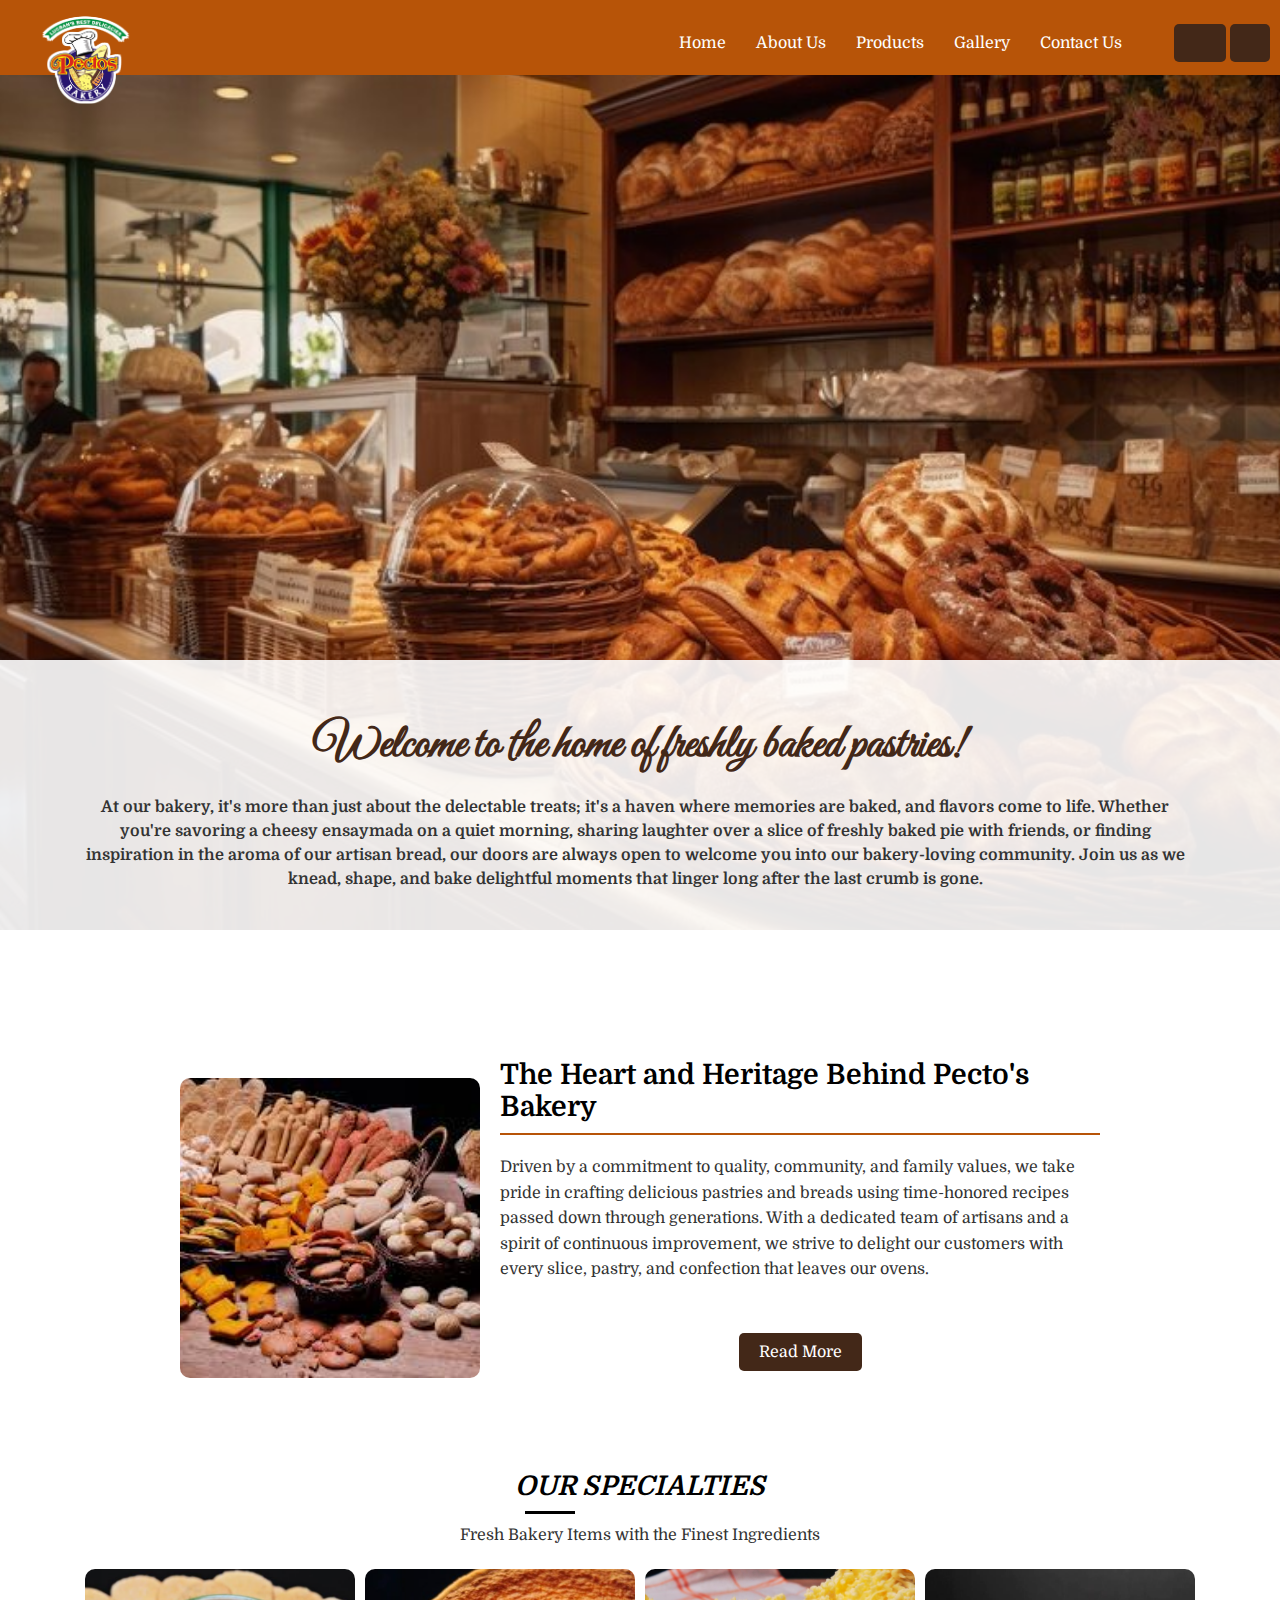
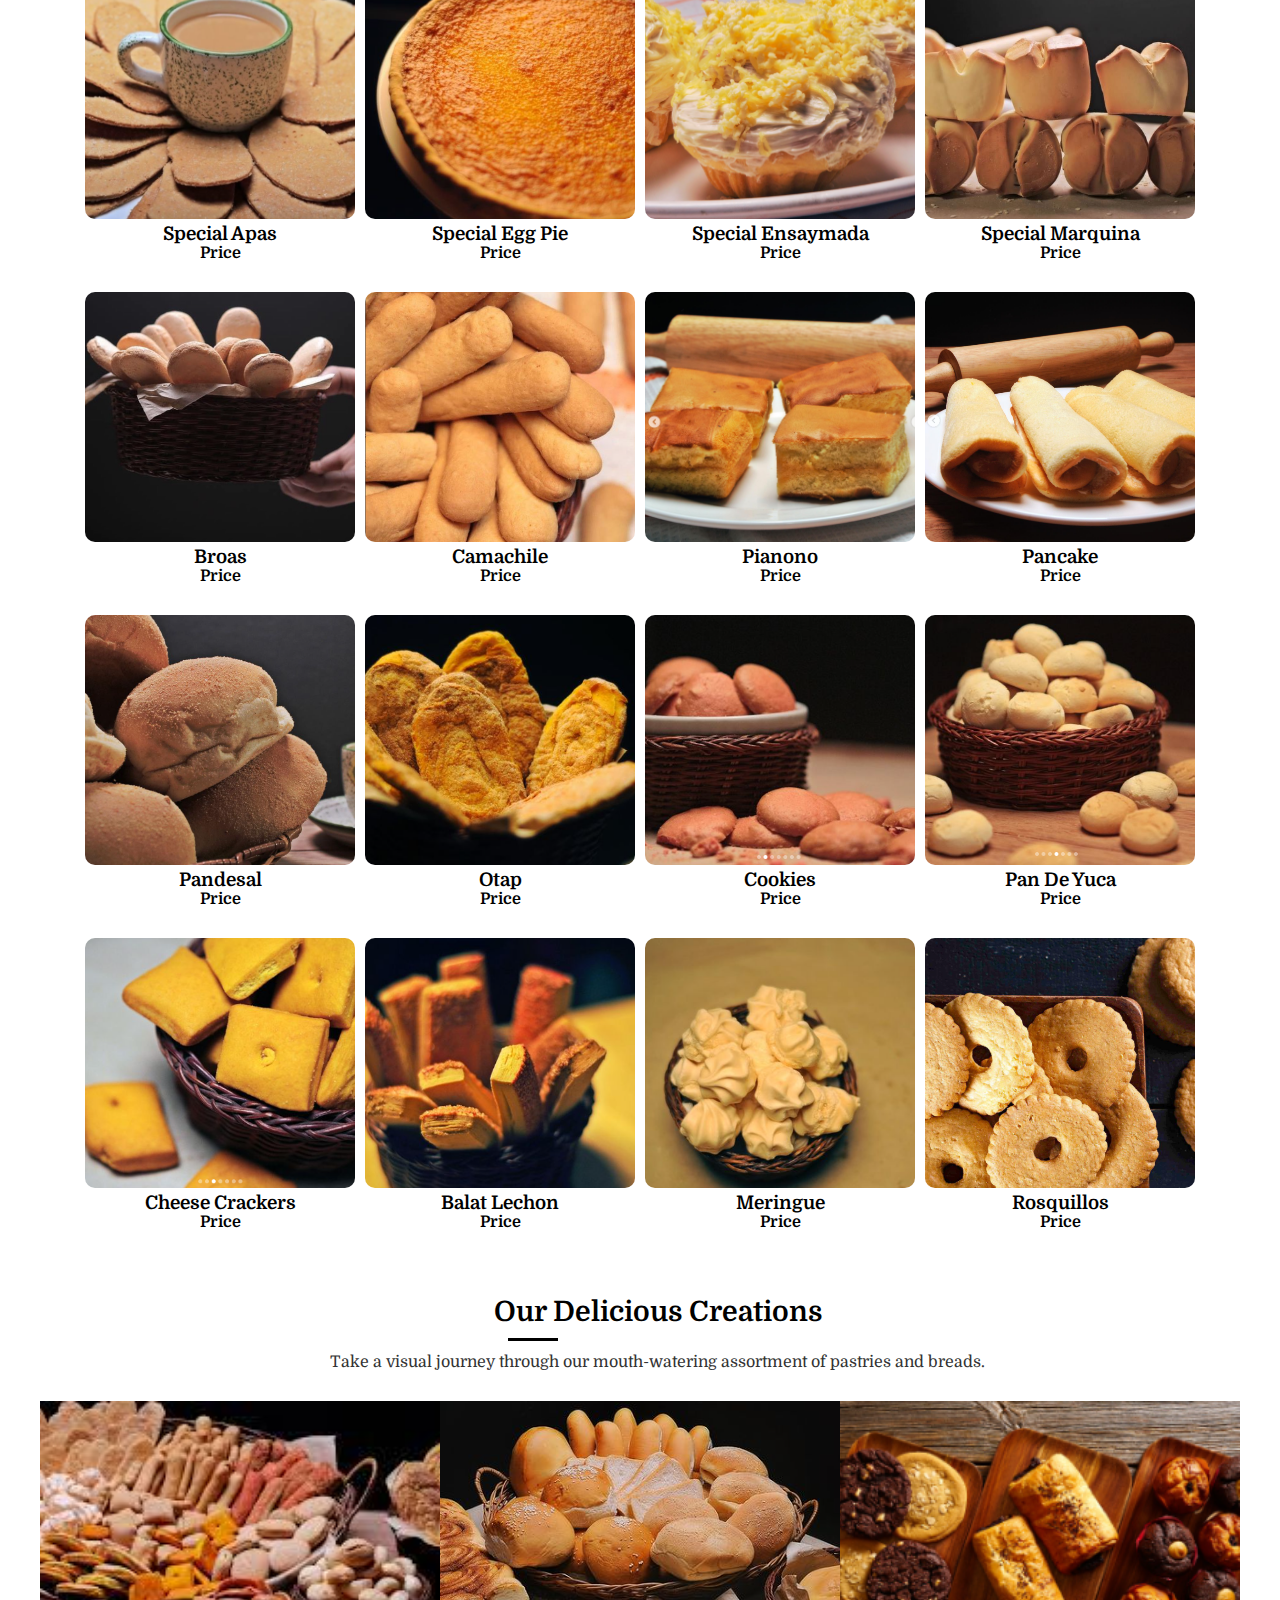
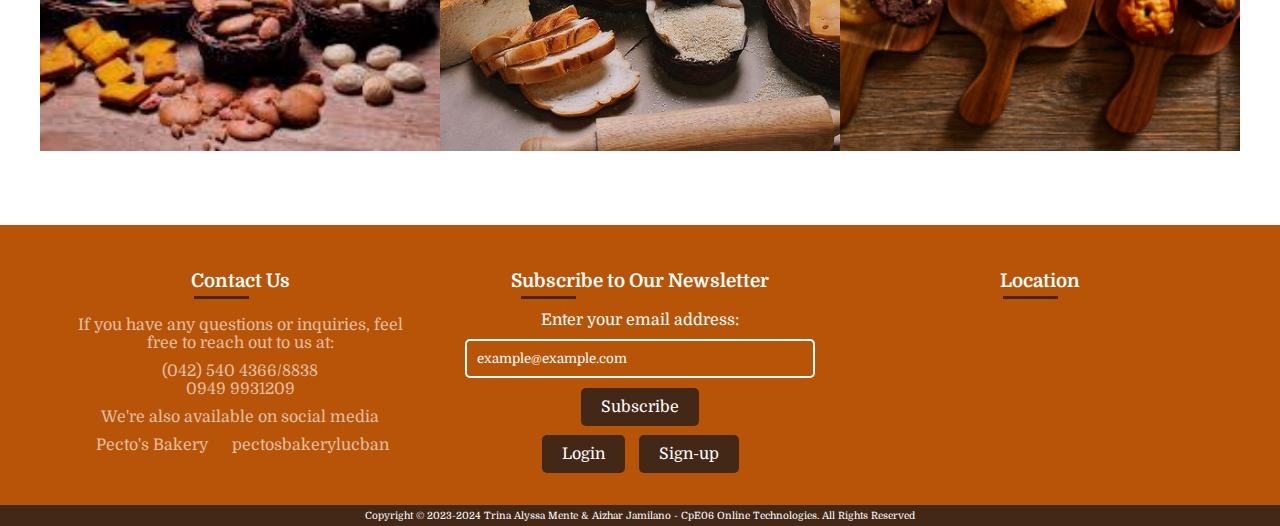
==== commit 55530b21: "with login and sign up" ====
--- a/index.html
+++ b/index.html
@@ -15,20 +15,17 @@
     </head>
 
     <body>
+        <div id="login-signUp">
+        </div>
+
         <div id="pop-up-container">
             <div id="pop-up">
-                <iframe id="Iframe" src="gallery.html" title="gallery-popup"></iframe>
+                    <div class="close-button">
+                    <iframe id="Iframe" src="gallery.html" title="gallery-popup"></iframe>
+                        <i class="fa fa-times"></i>
+                    </div>
             </div>
             
-            <div class="close-button">
-                <i class="fa fa-times"></i>
-            </div>
-        </div>
-
-        <div id="scroll-top">
-            <div id="arrow-up">
-                <i class="fa fa-arrow-circle-up"></i>
-            </div>
         </div>
 
         <div id="nav-bar">
@@ -386,6 +383,11 @@
                     <input type="email" id="email" name="email" placeholder="example@example.com" required>
                     <input type="submit" value="Subscribe">
                 </form>
+
+                <div class="login-signUp">
+                    <input type="submit" value="Login" id="loginBtn">
+                    <input type="submit" value="Sign-up" id="signUpBtn">
+                </div>
             </div>
 
             <div class="map">
--- a/index.css
+++ b/index.css
@@ -25,9 +25,15 @@
     padding: 20px;
 }
 
-#pop-up > iframe{
+#pop-up > div > iframe{
     height: 90vh;
-    width: 190vh;
+    width: 180vh;
+    border: none;
+    border-radius: 30px;
+}
+
+#pop-up > div {
+    position: relative;
 }
 
 .close-button > .fa {
@@ -36,8 +42,8 @@
     font-size: 25px;
     padding: 7px;
     position: absolute;
-    top: 30px;
-    right: 73px;
+    top: 0px;
+    right: 5px;
 }
 
 .close-button {
@@ -293,7 +299,8 @@
 }
 
 .message button:hover {
-    background-color: black
+    background-color: #ffe6a7;
+    color:#b75408;
 }
 
 
@@ -473,6 +480,7 @@
 
 .categories li:hover a {
     opacity: 1;
+    cursor: pointer;
 }
 .gallery-pictures>li>div>a {
     font-size: 150%;
@@ -553,6 +561,14 @@
     color: white;
 }
 
+.login-signUp{
+    padding-top: 9px;
+}
+
+#signUpBtn{
+    margin-left: 10px;
+}
+
 .Contact p{
     margin: 5px 0;
     color: #ffffffa1;
@@ -585,6 +601,54 @@
 
 
 /*MEDIA QUERIES*/
+
+@media screen and (max-width: 2455px) {
+    .nav-links {
+        margin: 0;
+        
+    }
+    .background img {
+        margin-top: 30px;
+    }
+    #nav-bar {
+        padding: 20px 10px 10px;
+        display: relative;
+
+    }
+    
+    #nav-bar .logo img {
+        margin-top: 10px;
+    }
+
+    #pop-up > div > iframe {
+        width: 100vh;
+    }
+    
+}
+
+@media screen and (max-width: 1321px) {
+    .nav-links {
+        margin: 0;
+        
+    }
+    .background img {
+        margin-top: 30px;
+    }
+    #nav-bar {
+        padding: 20px 10px 10px;
+        display: relative;
+
+    }
+    
+    #nav-bar .logo img {
+        margin-top: 10px;
+    }
+
+    #pop-up > div > iframe {
+        width: 100vh;
+    }
+}
+
 @media screen and (max-width: 1173px) {
     .nav-links {
         margin: 0;
@@ -602,11 +666,31 @@
     #nav-bar .logo img {
         margin-top: 10px;
     }
-    
+
+    #pop-up > div > iframe {
+        width: 100vh;
+    }
+}
+
+@media  screen and (max-width: 1093px) {
+    #pop-up > div > iframe {
+        width: 100vh;
+    }
+    
+}
+
+@media  screen and (max-width: 945px) {
+    #pop-up > div > iframe {
+        width: 80vh;
+    }
     
 }
 
 @media screen and (max-width: 768px) {
+    #pop-up > div > iframe {
+        width: 50vh;
+    }
+
     .logo {
         margin-left: 30px;
         margin-bottom: -80px;
@@ -742,6 +826,10 @@
     }
 }
 @media screen and (max-width: 592px) {
+    #pop-up > div > iframe {
+        width: 50vh;
+    }
+
     .buttons{
         display: flex;
         flex-direction: row;
@@ -762,7 +850,7 @@
         width: 100%;
     }
 }
-@media screen and (max-width: 425px) {
+@media screen and (max-width: 435px) {
     body {
         font-size: 14px;
         width: 100%;
@@ -774,6 +862,11 @@
         width: 100%;
     }
 
+    #pop-up > div > iframe {
+        width: 40vh;
+    }
+
+
 }
 @media screen and (max-width: 311px) {
     .About{
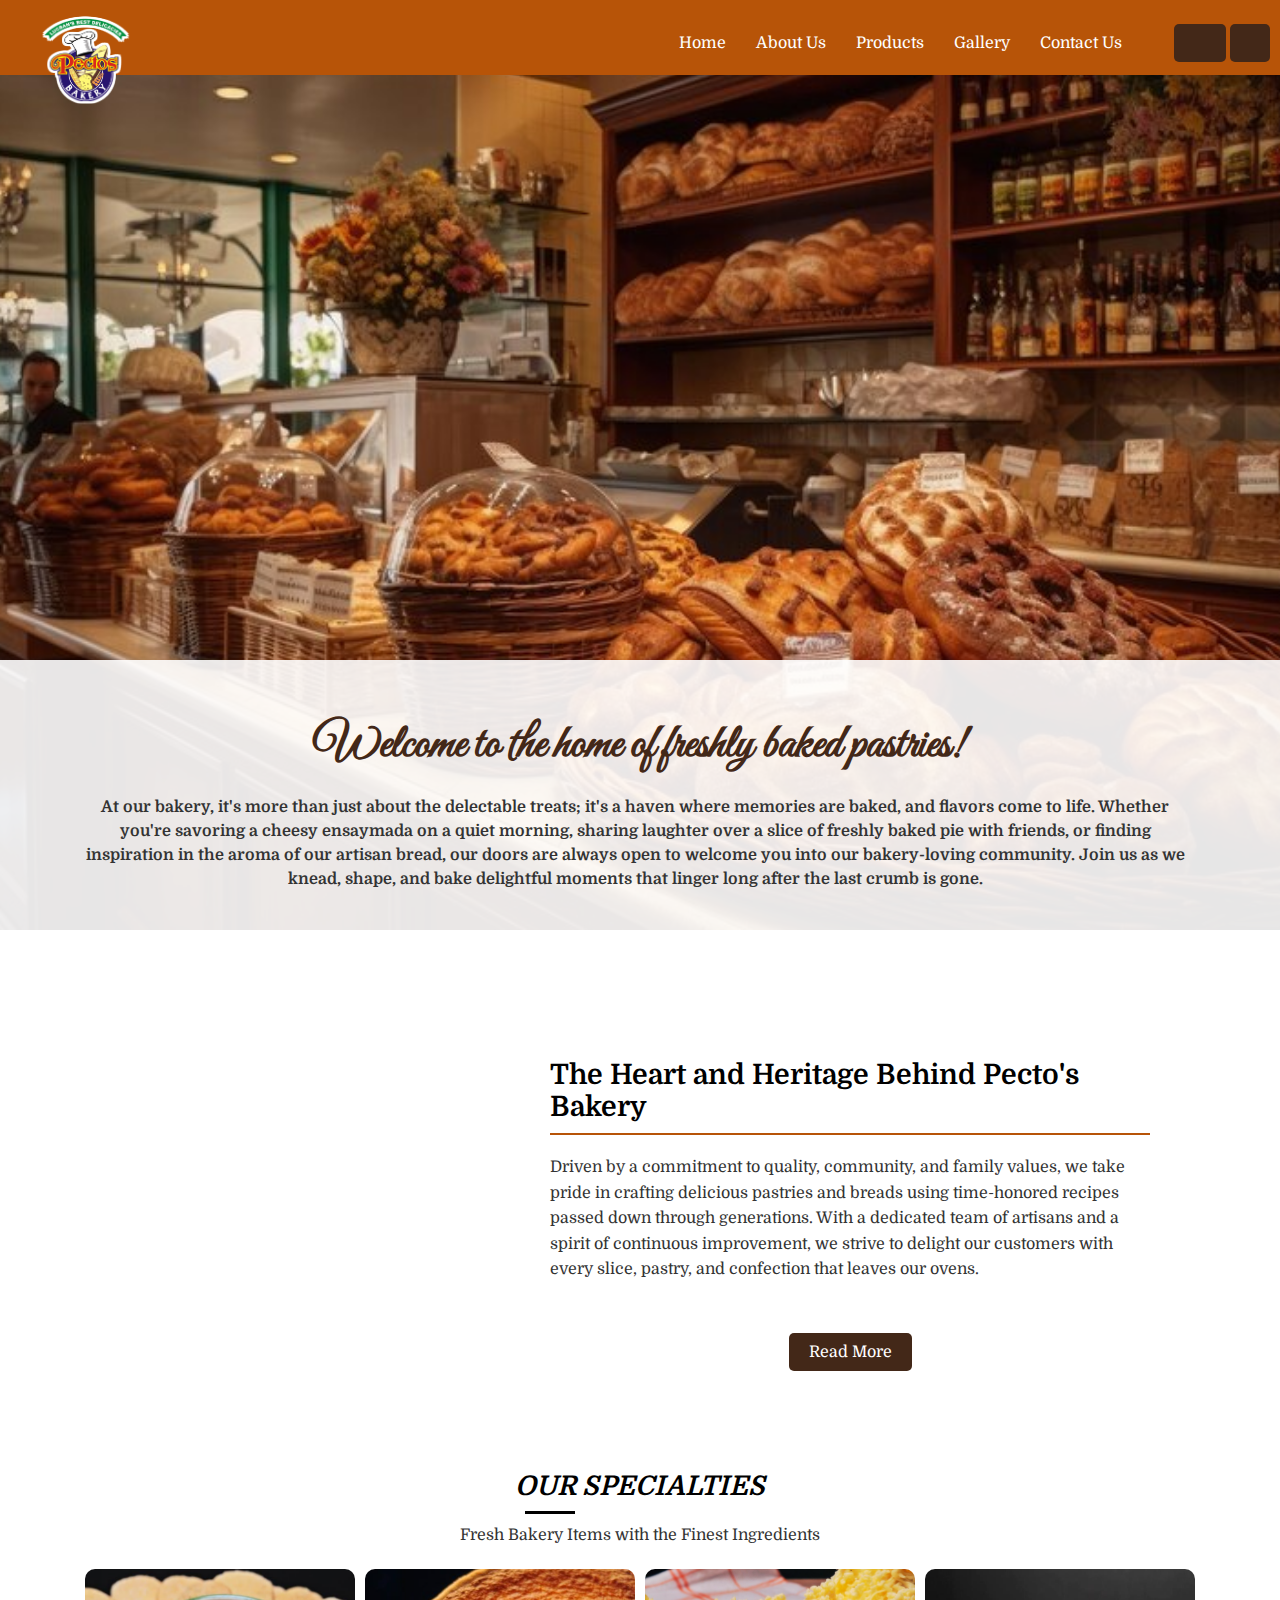
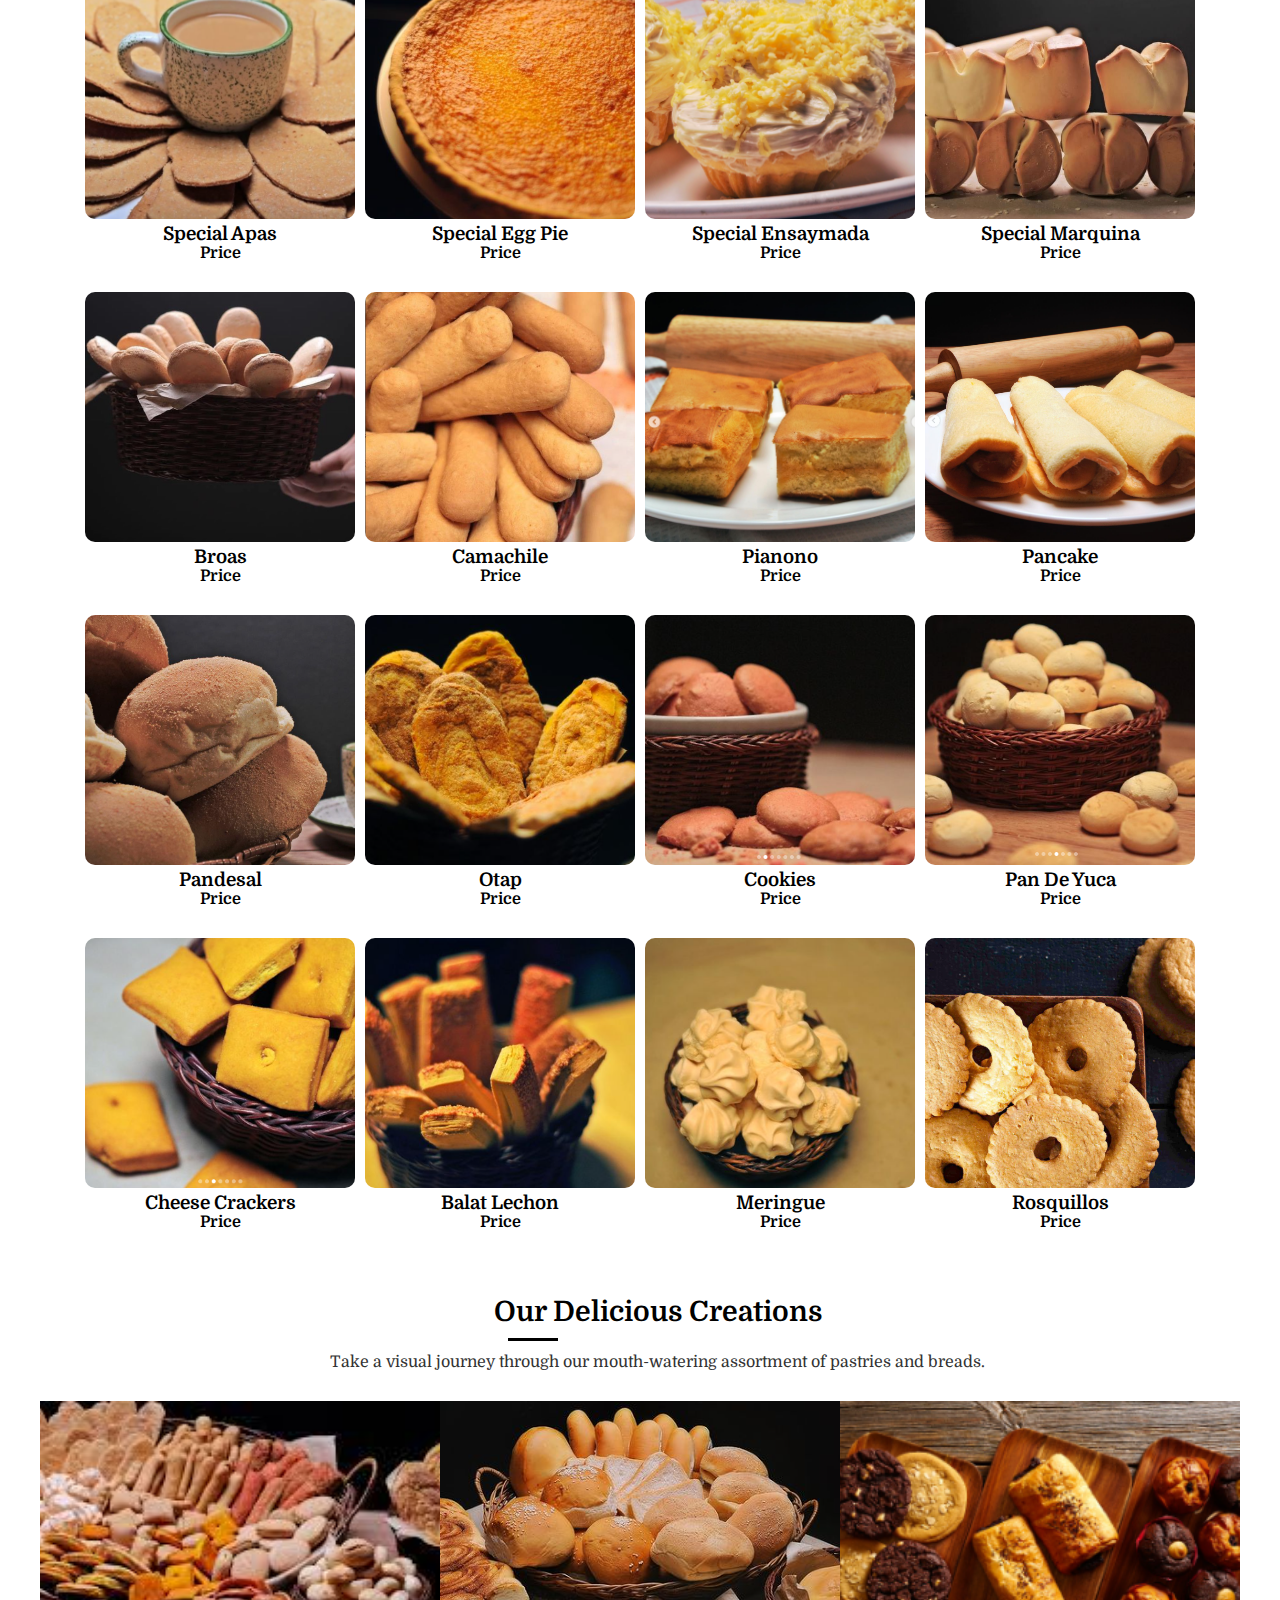
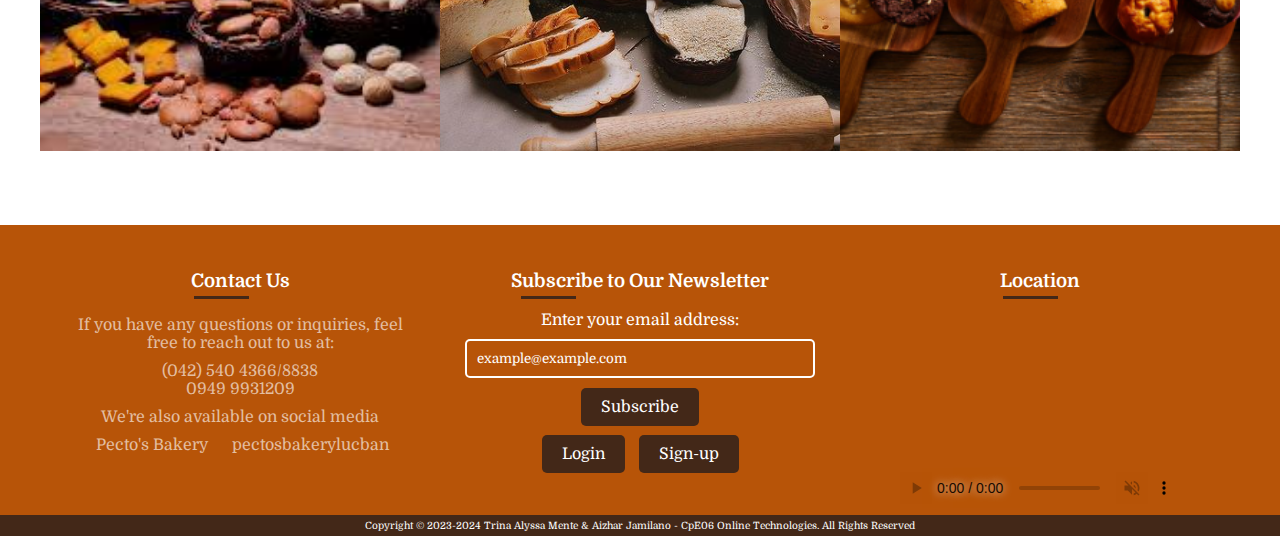
==== commit 3bdd36a4: "with music and videos" ====
--- a/index.html
+++ b/index.html
@@ -15,8 +15,6 @@
     </head>
 
     <body>
-        <div id="login-signUp">
-        </div>
 
         <div id="pop-up-container">
             <div id="pop-up">
@@ -87,7 +85,9 @@
         <div id="AboutUs">
             <div id="container-about">
                 <div class="image">
-                    <img src="img/2image.jpeg">
+                    <video autoplay muted loop>
+                        <source src="video/1.mp4" type="video/mp4">
+                    </video>
                 </div>
 
                 <div class="message">
@@ -393,7 +393,13 @@
             <div class="map">
                 <h3>Location</h3>
                 <iframe src="https://www.google.com/maps/embed?pb=!1m18!1m12!1m3!1d4002.955696627939!2d121.551927338538!3d14.11438869432623!2m3!1f0!2f0!3f0!3m2!1i1024!2i768!4f13.1!3m3!1m2!1s0x33bd53f5f956fd83%3A0xaf7ed935b3c90896!2sPecto&#39;s%20Bakery!5e0!3m2!1sen!2sph!4v1712140628207!5m2!1sen!2sph" width="600" height="450" style="border:0;" allowfullscreen="" loading="lazy" referrerpolicy="no-referrer-when-downgrade"></iframe>
-            </div>
+            
+                <audio controls muted loop>
+                    <source src="music/1.mp3" type="audio/mpeg">
+                </audio>
+            </div>
+            
+        
         </div>
 
         <div id="copyright">
--- a/index.css
+++ b/index.css
@@ -259,8 +259,8 @@
     text-align: center;
 }
 
-.image img {
-    width:300px;
+.image video {
+    width:400px;
     height: 300px;
     object-fit: cover;
     border-radius: 10px;
@@ -585,7 +585,9 @@
     color: #ffffffa1;
 }
 
-
+audio::-webkit-media-controls-enclosure {
+    background-color: transparent;
+}
 
 
 #copyright {
@@ -872,5 +874,4 @@
     .About{
         margin-bottom: 170px;
     }
-
-}
+}
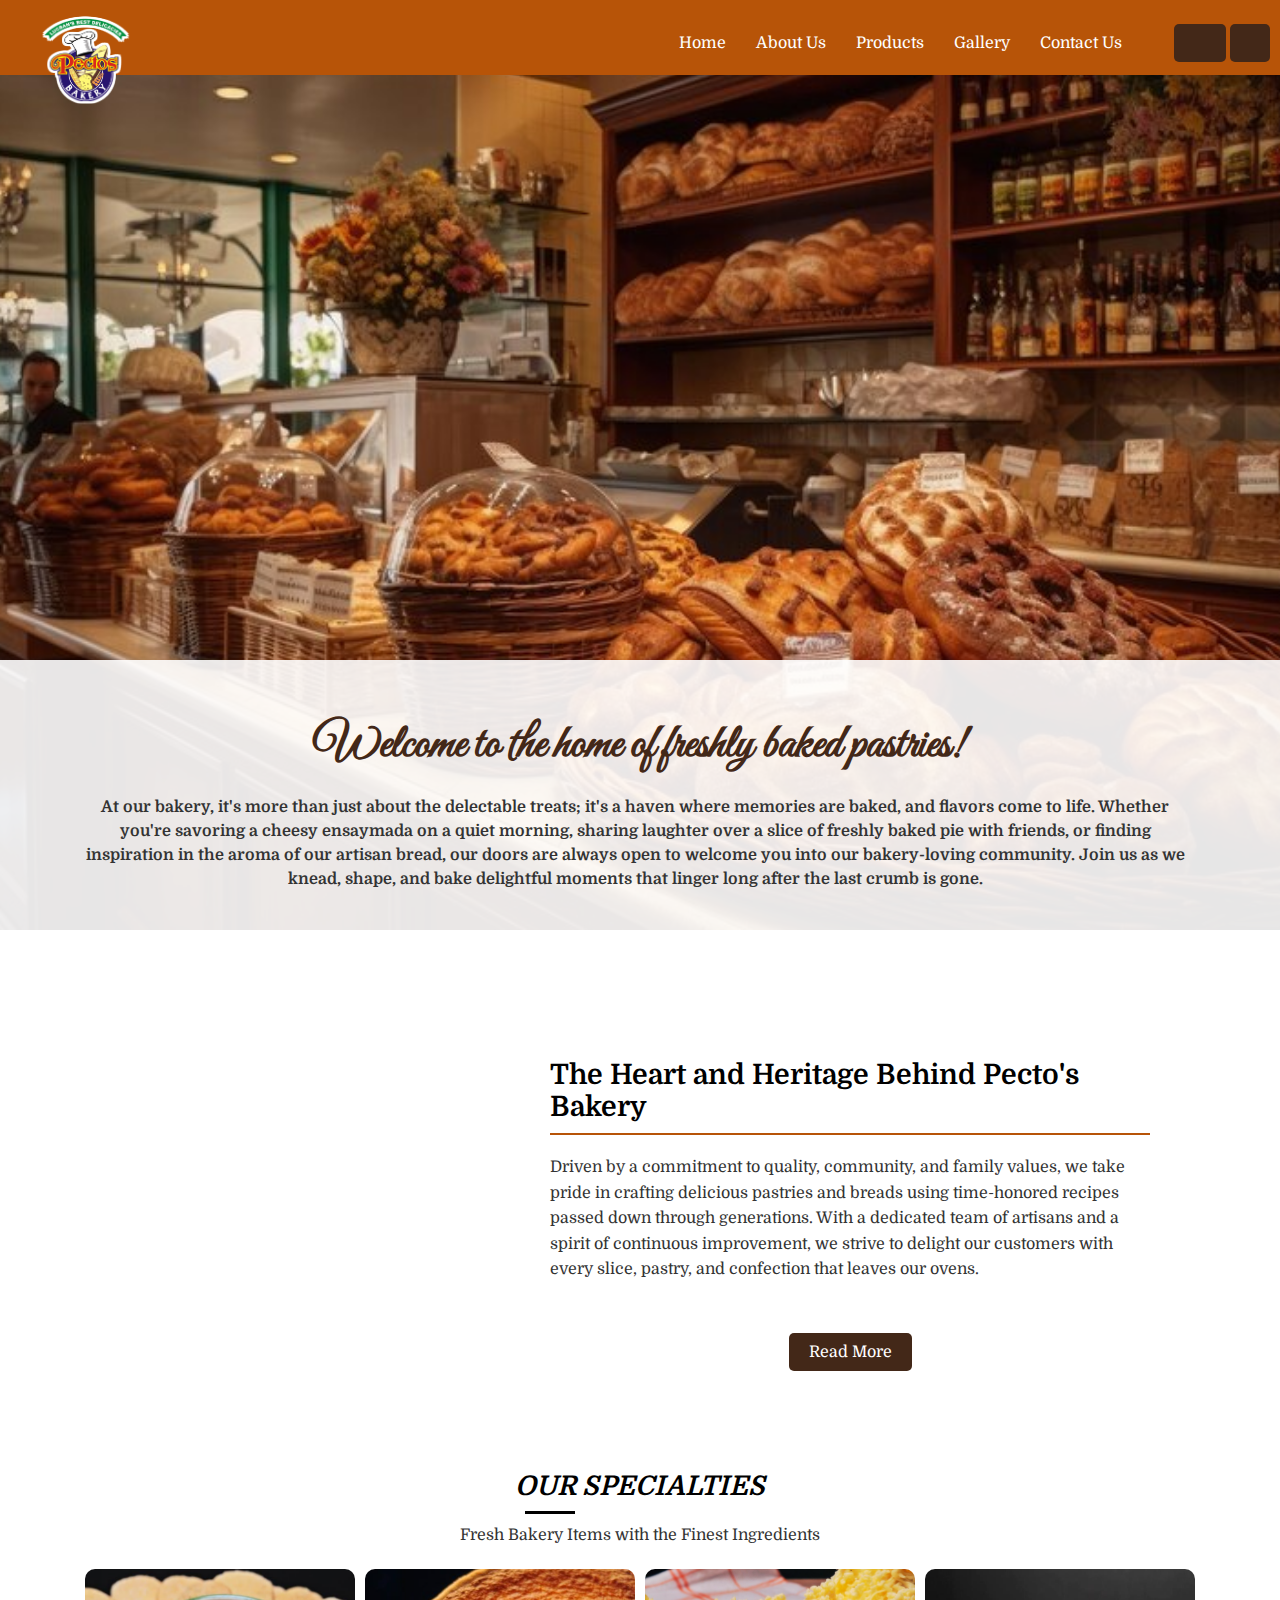
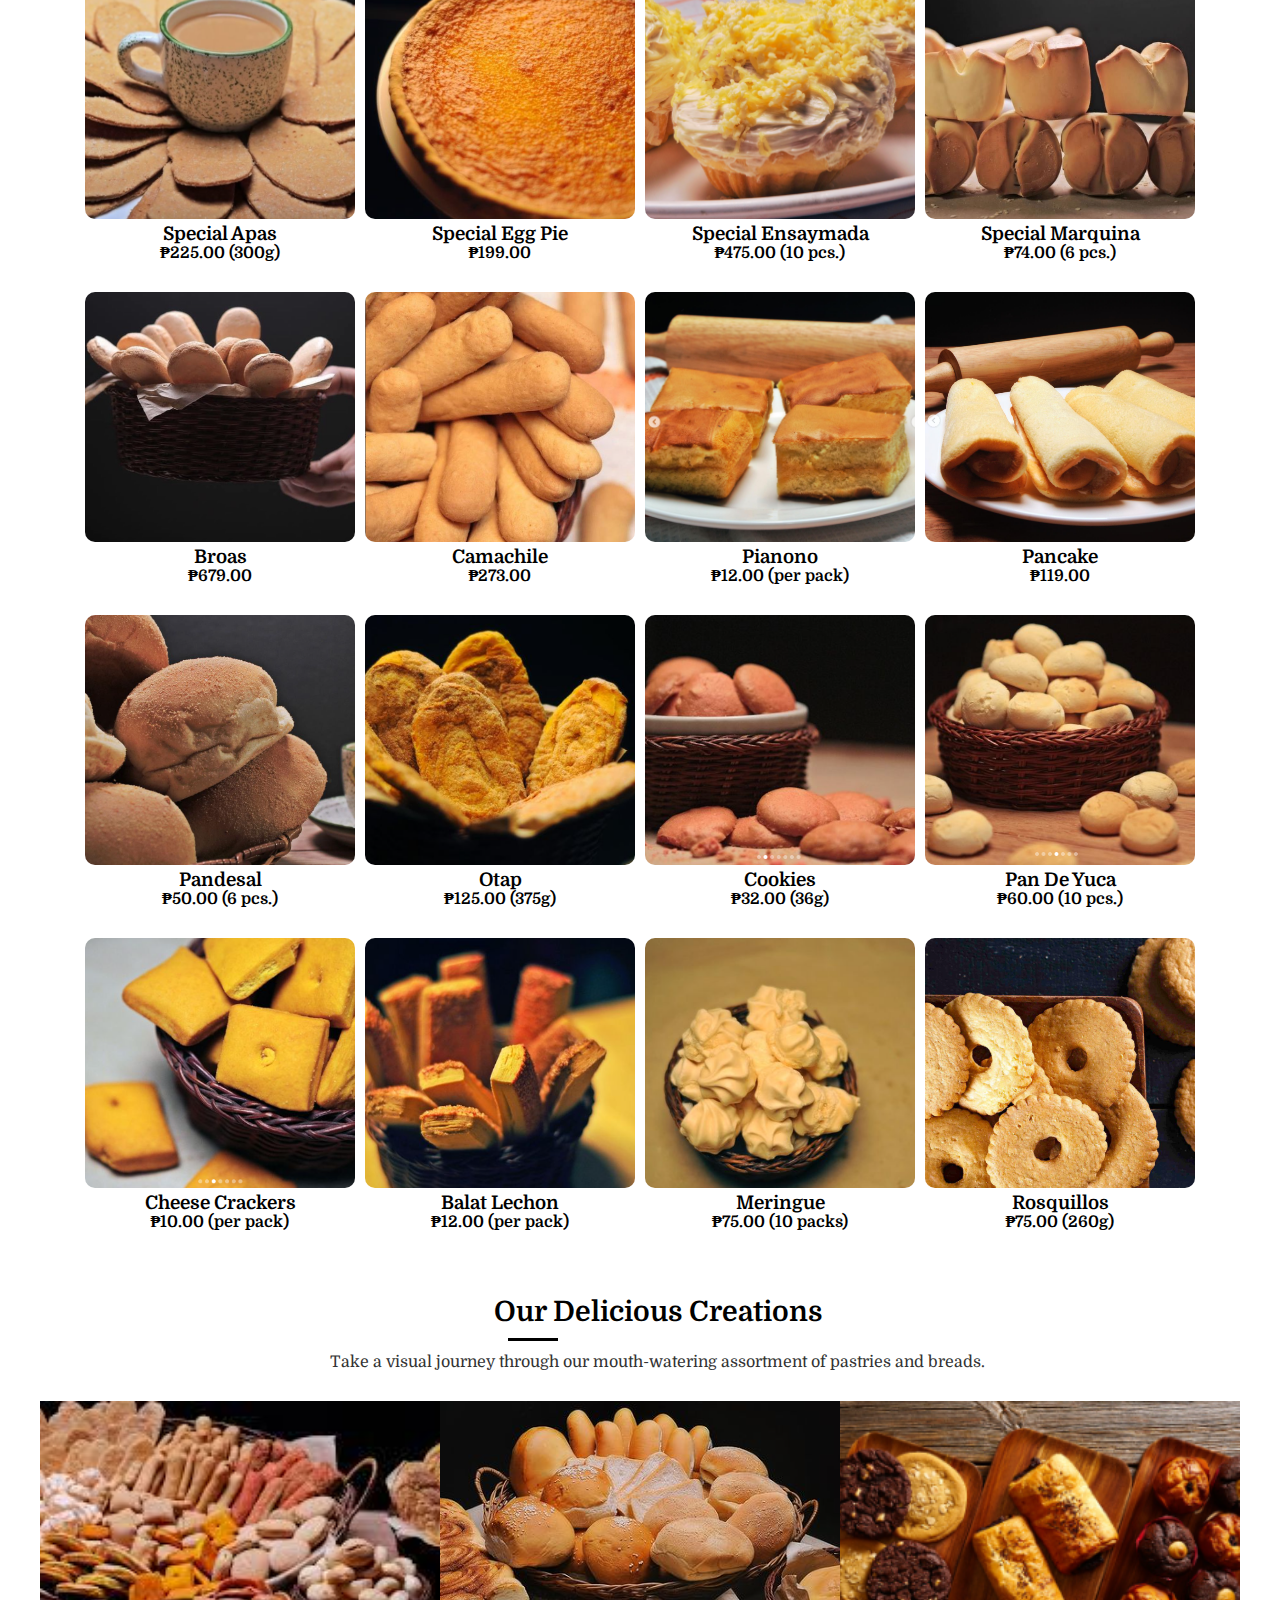
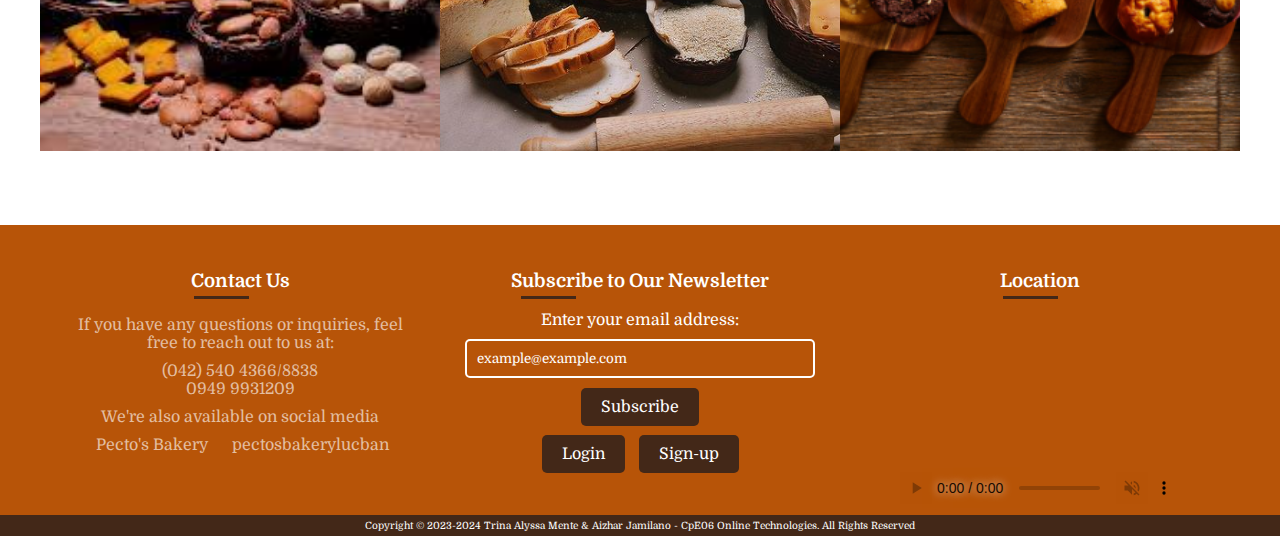
==== commit 9b8f9cad: "with prices" ====
--- a/index.html
+++ b/index.html
@@ -117,7 +117,7 @@
                     <li>
                         <img src="img/Apas.png">
                         <h3>Special Apas</h3>
-                        <h4>Price</h4>
+                        <h4>₱225.00 (300g)</h4>
                         <div class="buttons">
                             <button>
                                 <i class="fa-solid fa-cart-shopping"></i>
@@ -130,7 +130,7 @@
                     <li>
                         <img src="img/Egg Pie.png">
                         <h3>Special Egg Pie</h3>
-                        <h4>Price</h4>
+                        <h4>₱199.00</h4>
                         <div class="buttons">
                             <button>
                                 <i class="fa-solid fa-cart-shopping"></i>
@@ -143,7 +143,7 @@
                     <li>
                         <img src="img/Ensaymada.png">
                         <h3>Special Ensaymada</h3>
-                        <h4>Price</h4>
+                        <h4>₱475.00 (10 pcs.)</h4>
                         <div class="buttons">
                             <button>
                                 <i class="fa-solid fa-cart-shopping"></i>
@@ -156,7 +156,7 @@
                     <li>
                         <img src="img/Marquina.png">
                         <h3>Special Marquina</h3>
-                        <h4>Price</h4>
+                        <h4>₱74.00 (6 pcs.)</h4>
                         <div class="buttons">
                             <button>
                                 <i class="fa-solid fa-cart-shopping"></i>
@@ -169,7 +169,7 @@
                     <li>
                         <img src="img/Broas.png">
                         <h3>Broas</h3>
-                        <h4>Price</h4>
+                        <h4>₱679.00</h4>
                         <div class="buttons">
                             <button>
                                 <i class="fa-solid fa-cart-shopping"></i>
@@ -182,7 +182,7 @@
                     <li>
                         <img src="img/Camachile.png">
                         <h3>Camachile</h3>
-                        <h4>Price</h4>
+                        <h4>₱273.00</h4>
                         <div class="buttons">
                             <button>
                                 <i class="fa-solid fa-cart-shopping"></i>
@@ -195,7 +195,7 @@
                     <li>
                         <img src="img/Pianono.png">
                         <h3>Pianono</h3>
-                        <h4>Price</h4>
+                        <h4>₱12.00 (per pack)</h4>
                         <div class="buttons">
                             <button>
                                 <i class="fa-solid fa-cart-shopping"></i>
@@ -208,7 +208,7 @@
                     <li>
                         <img src="img/Pancake.png">
                         <h3>Pancake</h3>
-                        <h4>Price</h4>
+                        <h4>₱119.00</h4>
                         <div class="buttons">
                             <button>
                                 <i class="fa-solid fa-cart-shopping"></i>
@@ -221,7 +221,7 @@
                     <li>
                         <img src="img/Pandesal.png">
                         <h3>Pandesal</h3>
-                        <h4>Price</h4>
+                        <h4>₱50.00 (6 pcs.)</h4>
                         <div class="buttons">
                             <button>
                                 <i class="fa-solid fa-cart-shopping"></i>
@@ -234,7 +234,7 @@
                     <li>
                         <img src="img/biscuit1.png">
                         <h3>Otap</h3>
-                        <h4>Price</h4>
+                        <h4>₱125.00 (375g)</h4>
                         <div class="buttons">
                             <button>
                                 <i class="fa-solid fa-cart-shopping"></i>
@@ -247,7 +247,7 @@
                     <li>
                         <img src="img/crackers1.png">
                         <h3>Cookies</h3>
-                        <h4>Price</h4>
+                        <h4>₱32.00 (36g)</h4>
                         <div class="buttons">
                             <button>
                                 <i class="fa-solid fa-cart-shopping"></i>
@@ -260,7 +260,7 @@
                     <li>
                         <img src="img/crackers3.png">
                         <h3>Pan De Yuca</h3>
-                        <h4>Price</h4>
+                        <h4>₱60.00 (10 pcs.)</h4>
                         <div class="buttons">
                             <button>
                                 <i class="fa-solid fa-cart-shopping"></i>
@@ -273,7 +273,7 @@
                     <li>
                         <img src="img/crackers2.png">
                         <h3>Cheese Crackers</h3>
-                        <h4>Price</h4>
+                        <h4>₱10.00 (per pack)</h4>
                         <div class="buttons">
                             <button>
                                 <i class="fa-solid fa-cart-shopping"></i>
@@ -286,7 +286,7 @@
                     <li>
                         <img src="img/crackers4.png">
                         <h3>Balat Lechon</h3>
-                        <h4>Price</h4>
+                        <h4>₱12.00 (per pack)</h4>
                         <div class="buttons">
                             <button>
                                 <i class="fa-solid fa-cart-shopping"></i>
@@ -299,7 +299,7 @@
                     <li>
                         <img src="img/Meringue.png">
                         <h3>Meringue</h3>
-                        <h4>Price</h4>
+                        <h4>₱75.00 (10 packs)</h4>
                         <div class="buttons">
                             <button>
                                 <i class="fa-solid fa-cart-shopping"></i>
@@ -312,7 +312,7 @@
                     <li>
                         <img src="img/Rosquillos.png">
                         <h3>Rosquillos</h3>
-                        <h4>Price</h4>
+                        <h4>₱75.00 (260g)</h4>
                         <div class="buttons">
                             <button>
                                 <i class="fa-solid fa-cart-shopping"></i>
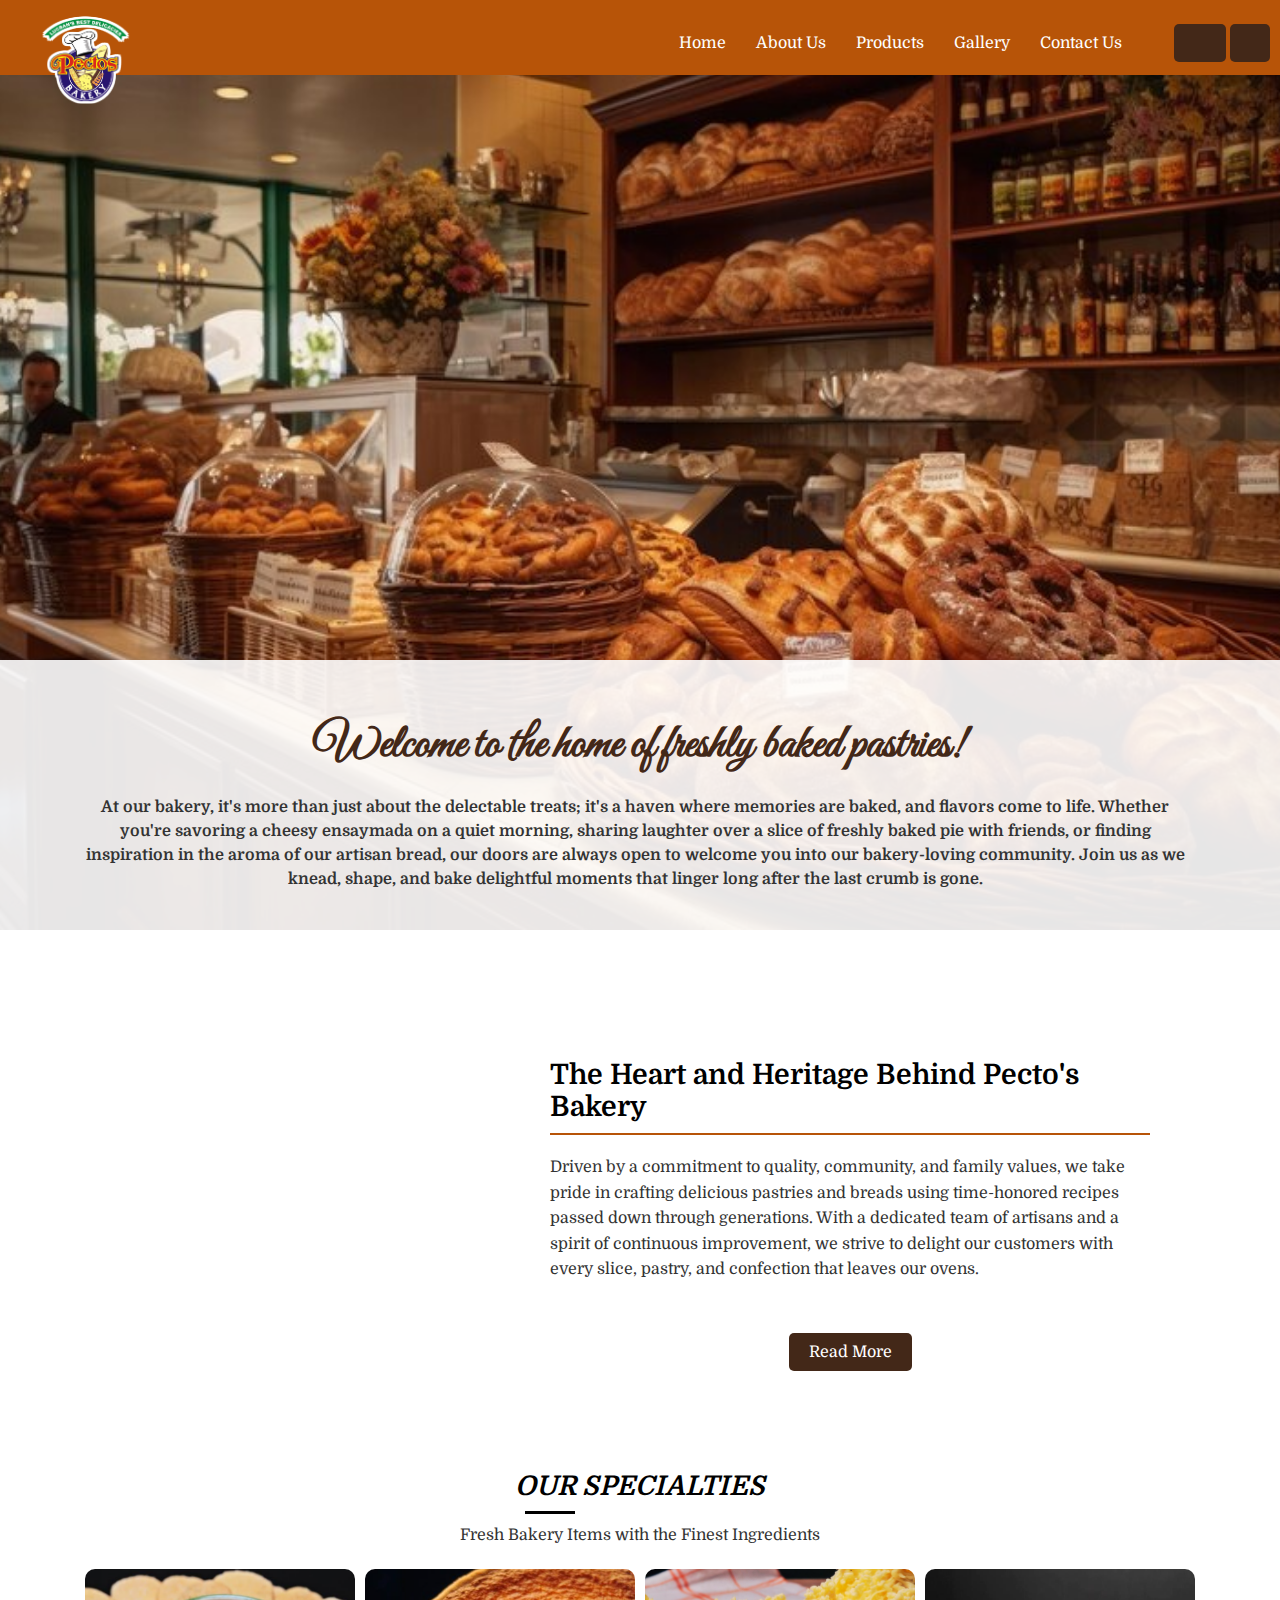
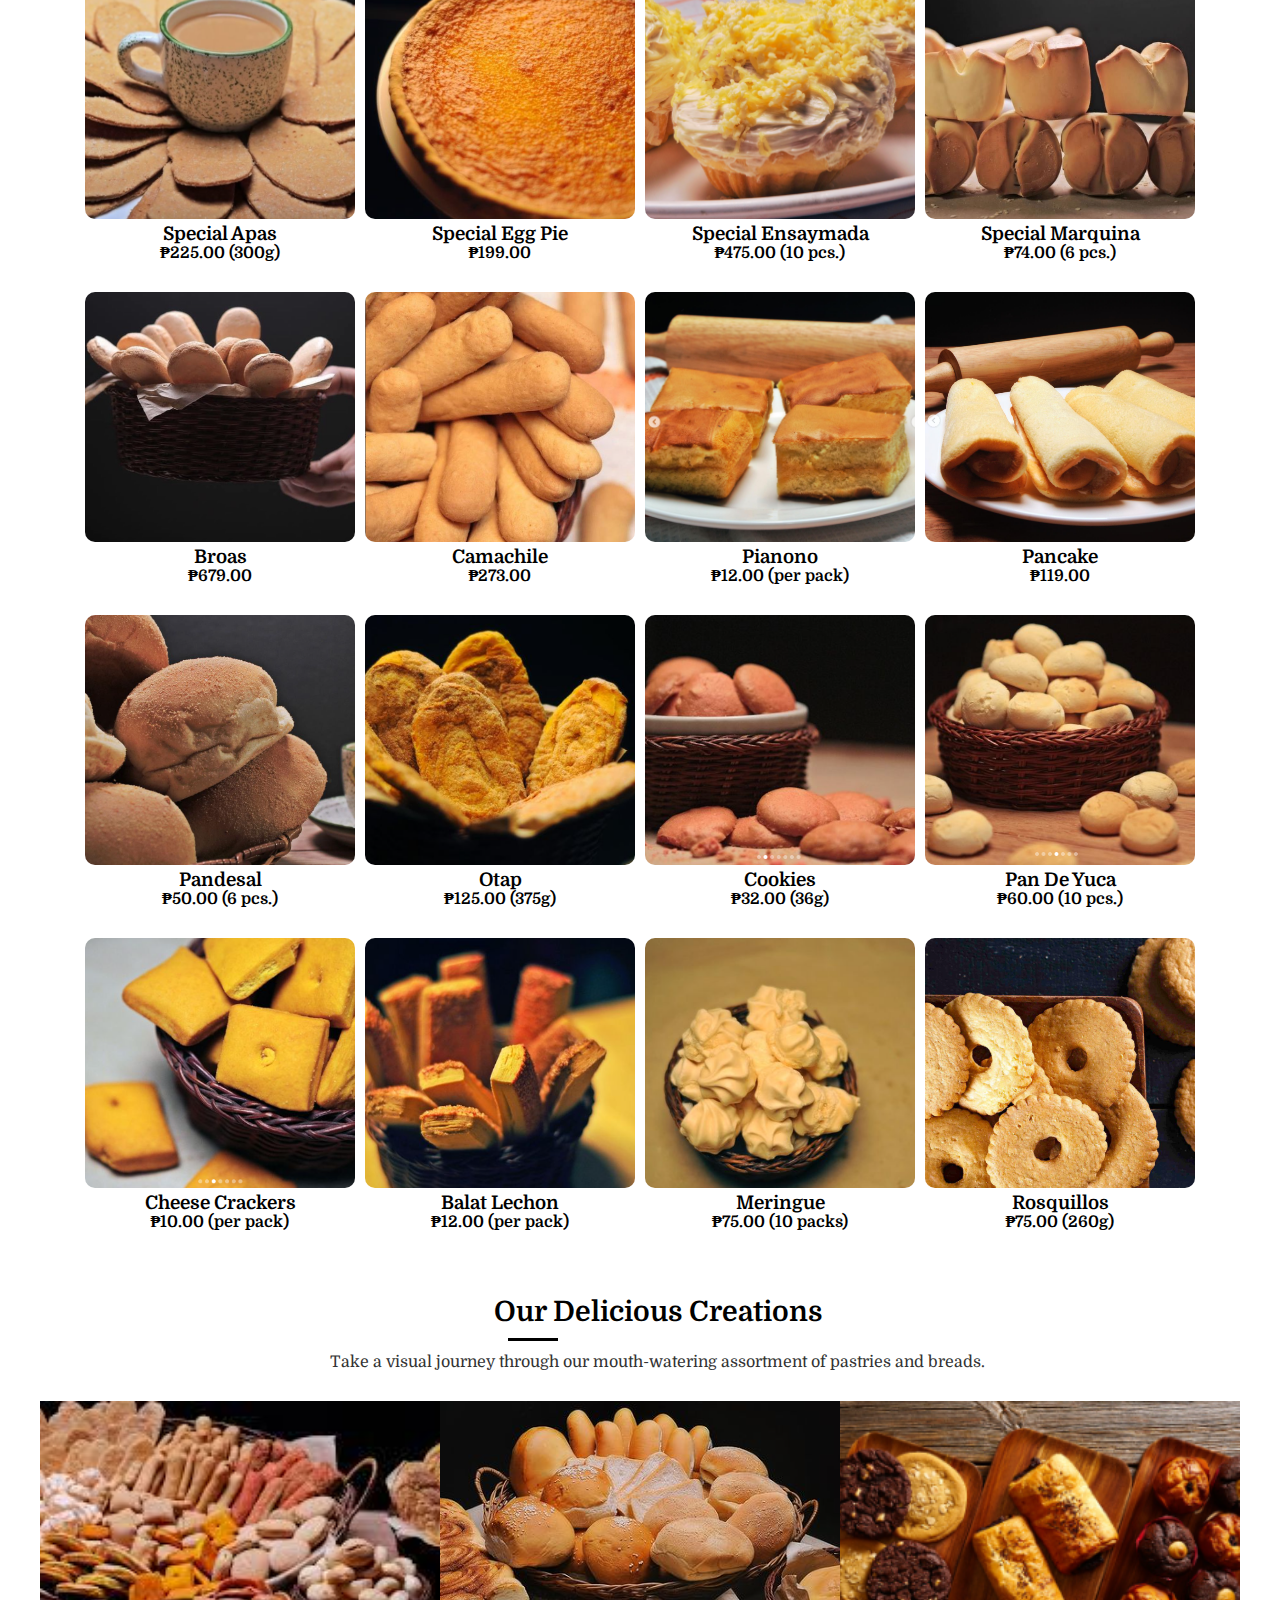
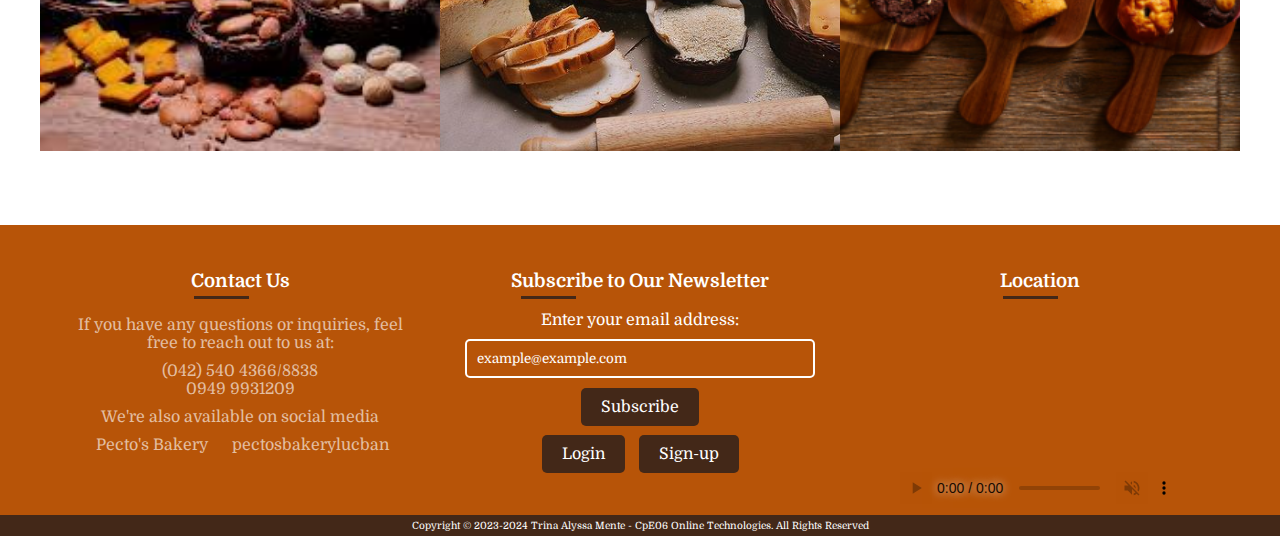
==== commit 8ba1f63a: "last" ====
--- a/index.html
+++ b/index.html
@@ -395,7 +395,7 @@
                 <iframe src="https://www.google.com/maps/embed?pb=!1m18!1m12!1m3!1d4002.955696627939!2d121.551927338538!3d14.11438869432623!2m3!1f0!2f0!3f0!3m2!1i1024!2i768!4f13.1!3m3!1m2!1s0x33bd53f5f956fd83%3A0xaf7ed935b3c90896!2sPecto&#39;s%20Bakery!5e0!3m2!1sen!2sph!4v1712140628207!5m2!1sen!2sph" width="600" height="450" style="border:0;" allowfullscreen="" loading="lazy" referrerpolicy="no-referrer-when-downgrade"></iframe>
             
                 <audio controls muted loop>
-                    <source src="music/1.mp3" type="audio/mpeg">
+                    <source src="music/3.mp3" type="audio/mpeg">
                 </audio>
             </div>
             
@@ -403,7 +403,7 @@
         </div>
 
         <div id="copyright">
-            <p>Copyright © 2023-2024 Trina Alyssa Mente & Aizhar Jamilano - CpE06 Online Technologies. All Rights Reserved</p>
+            <p>Copyright © 2023-2024 Trina Alyssa Mente - CpE06 Online Technologies. All Rights Reserved</p>
         </div>
         
     </body>
